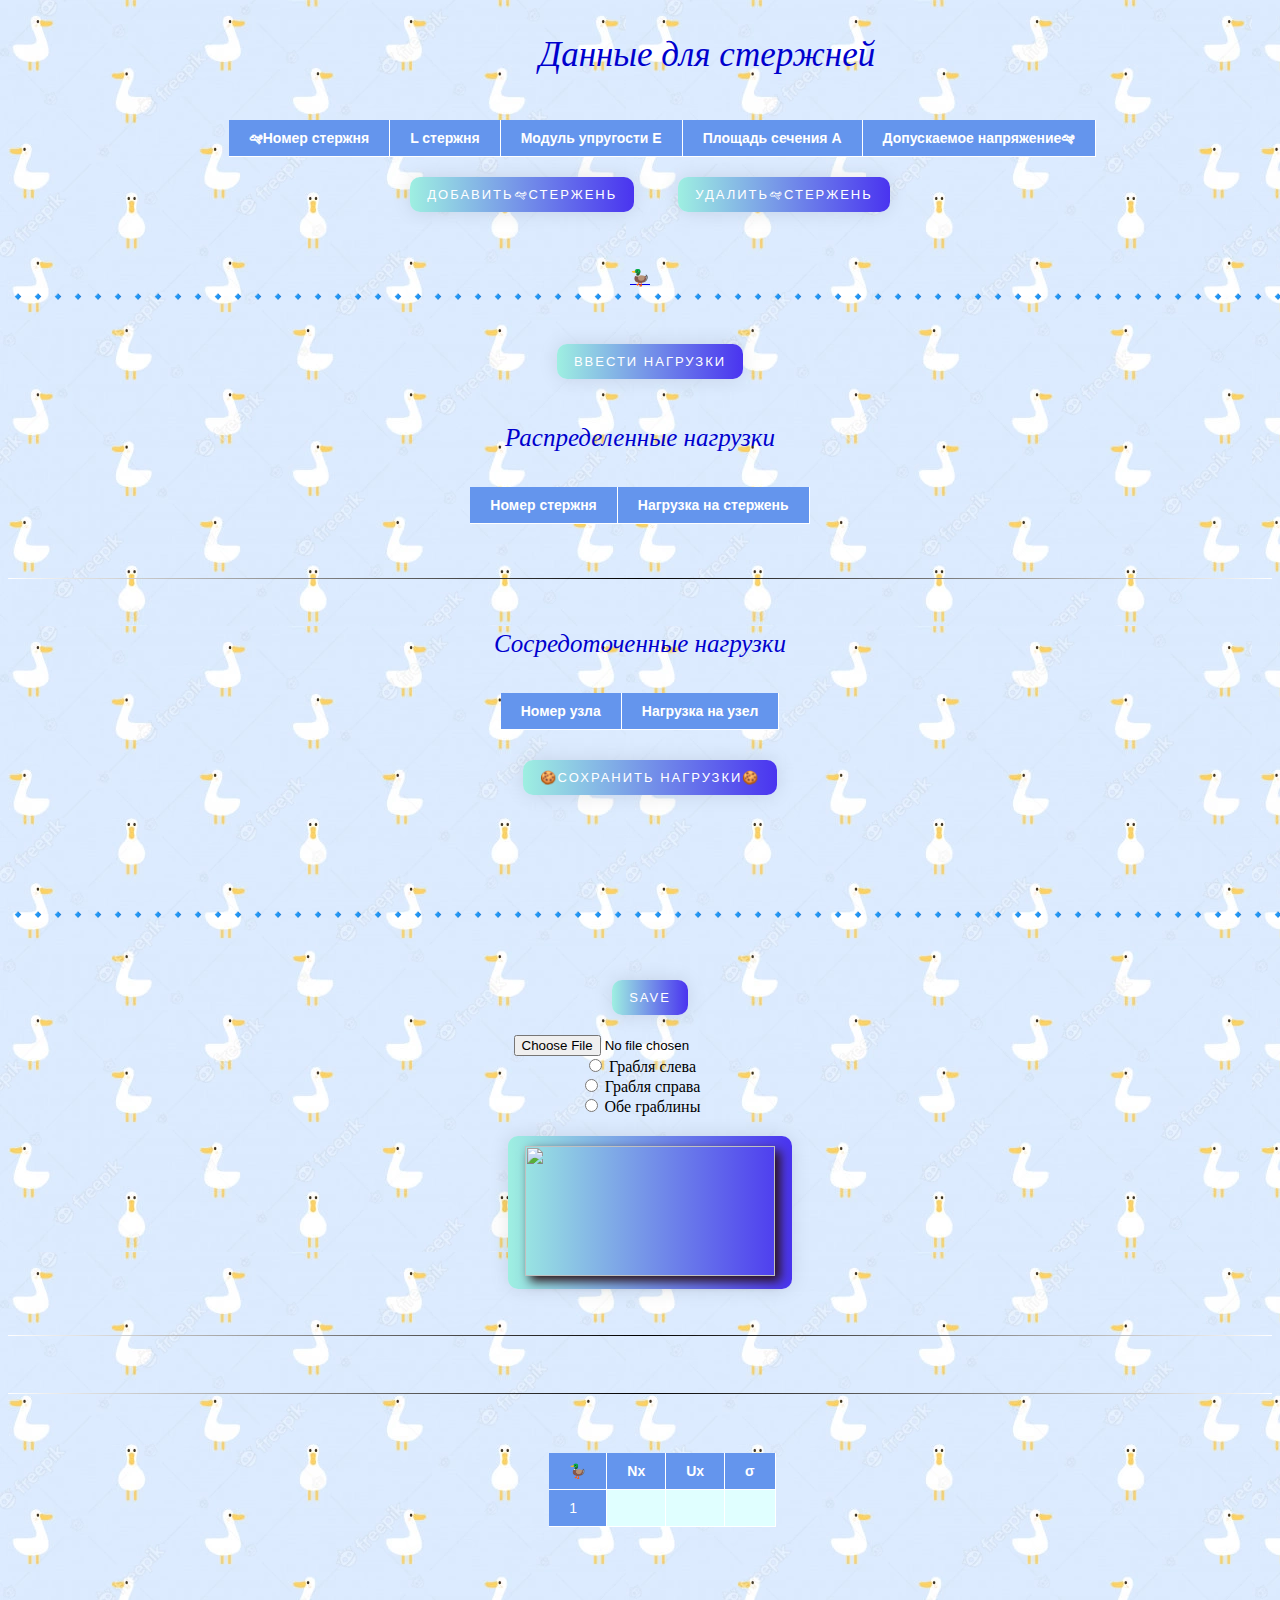
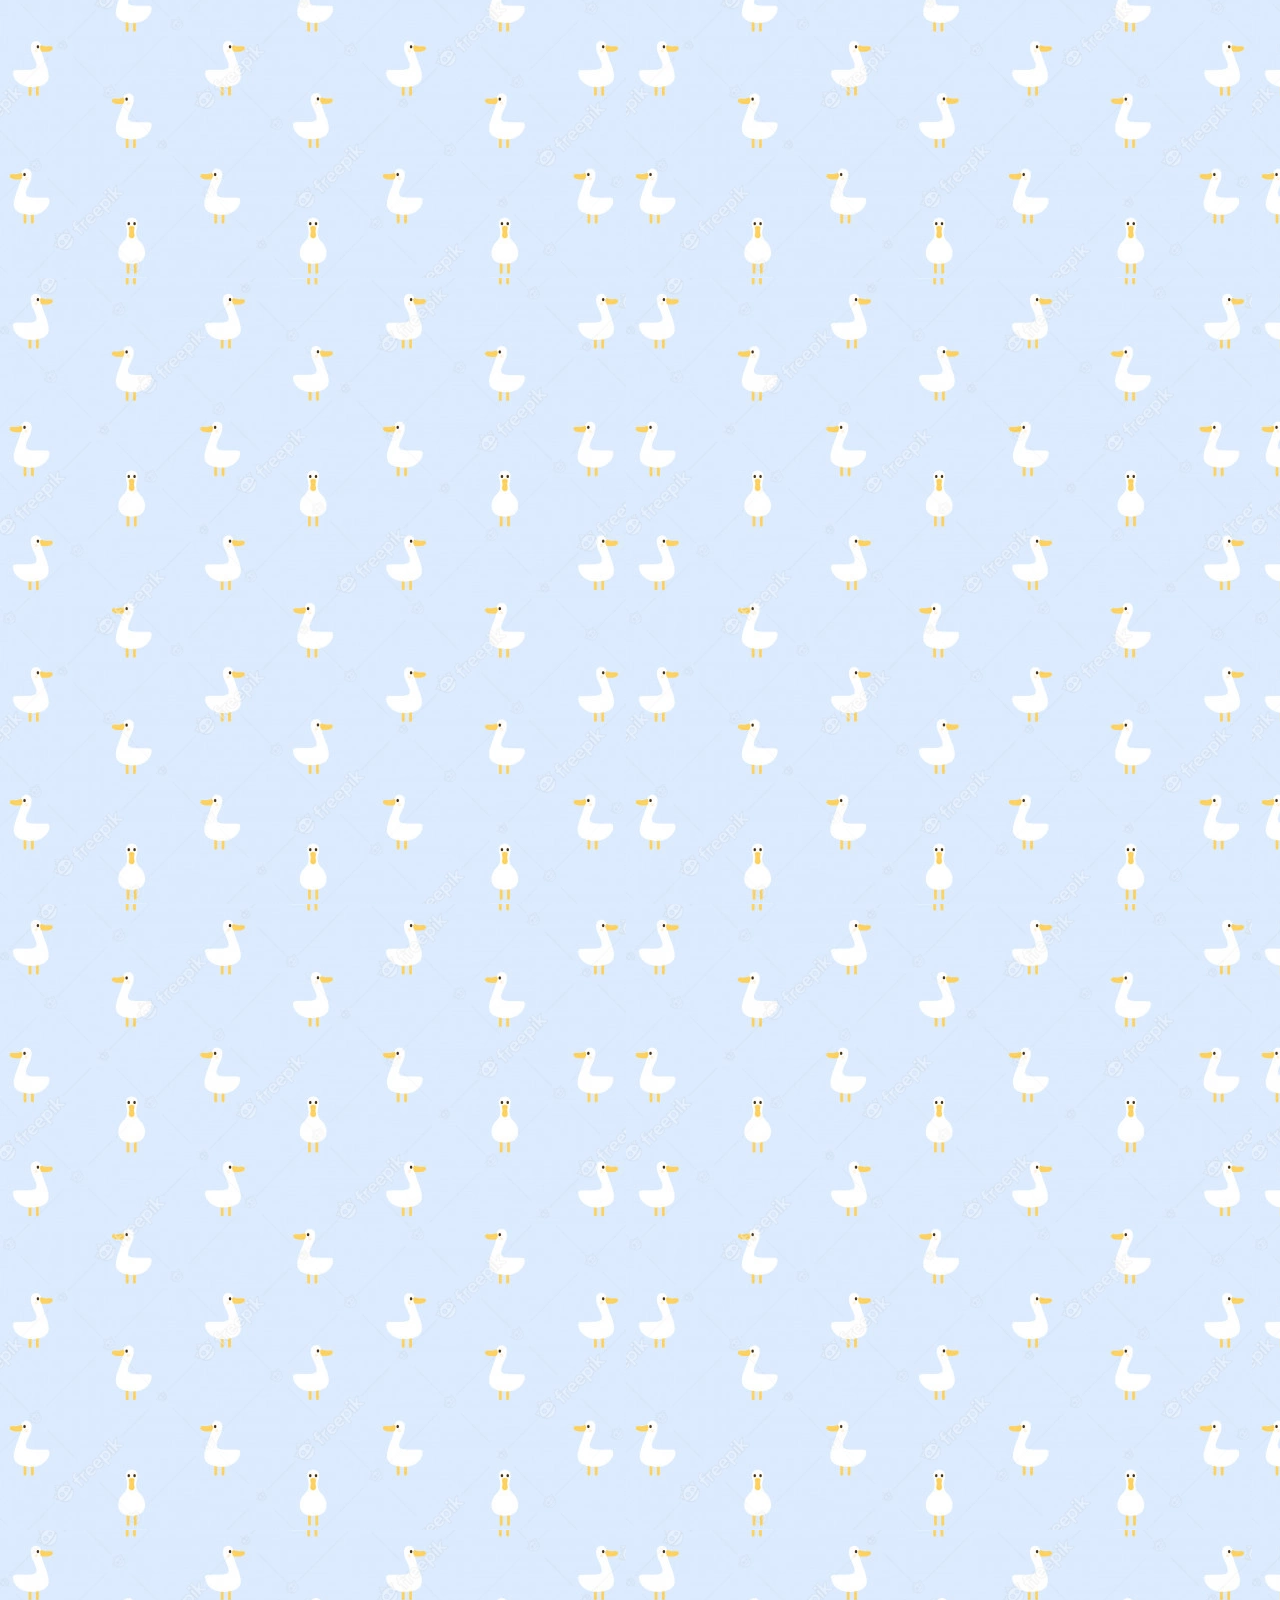
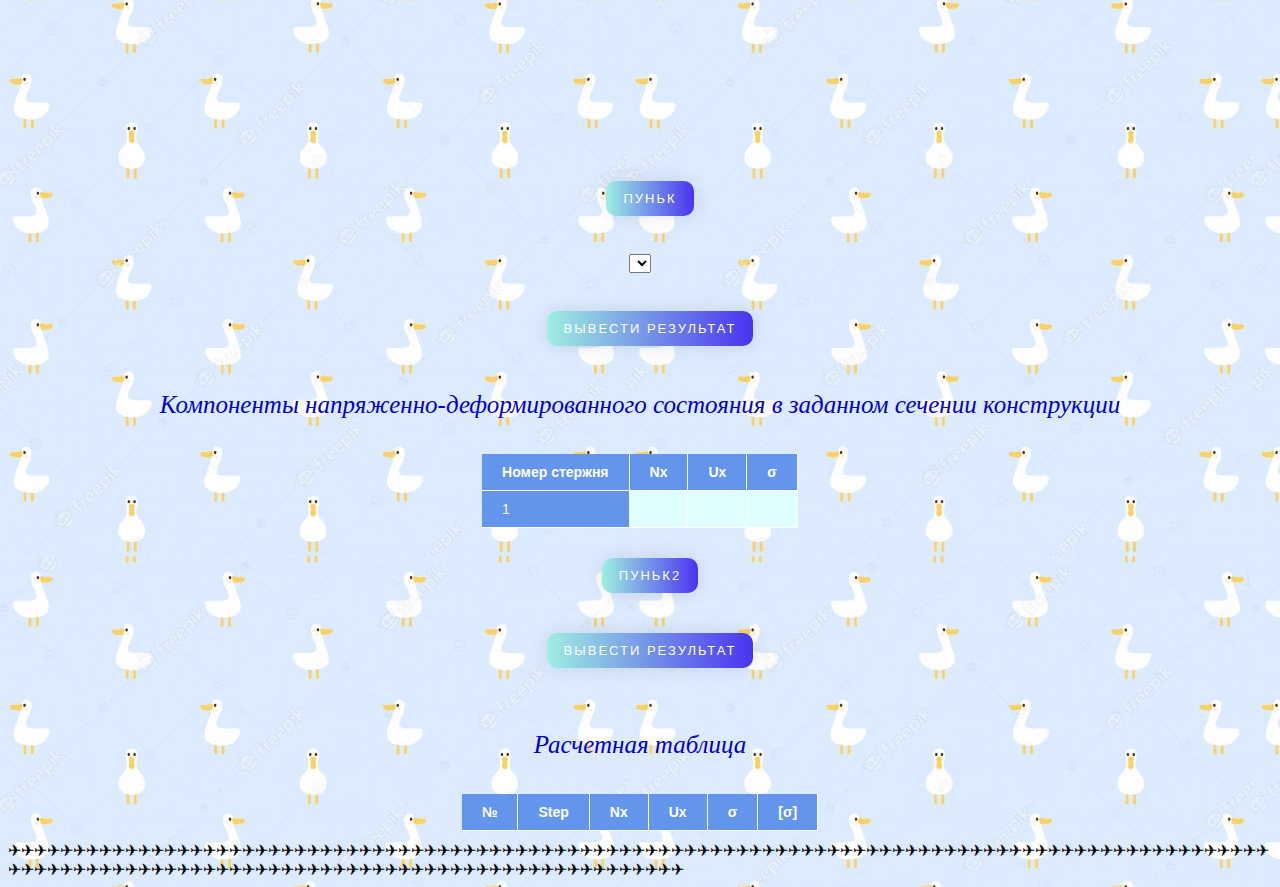
==== index.html @ 3bbe9773 "Вроде починила.." ====
<!DOCTYPE html>
<html lang="en">
<head>
    <meta charset="UTF-8">
    <title>Утиные истории</title>
    <link rel="icon" type="image/x-icon" href="/duck_21867.ico" >
    <link rel="stylesheet" href="style.css">
    <script src="https://ajax.googleapis.com/ajax/libs/jquery/2.2.0/jquery.min.js"></script>
    <script type="text/javascript" src="jquery.cookie.js"></script>
</head>

<body id="parentDiv">
<!--<blockquote><p id="rules"><strong style="color: black">Проект</strong></p></blockquote>-->
<p style="color: mediumblue; padding-bottom: 10px; padding-left: 42%; font-size: 35px; font-style: oblique" >Данные для стержней</p>
<div  id="tbl" align="center">
    <table id="mytbl" class="qw">
        <thead>
        <tr>
            <th>🛩Номер стержня</th>
            <th>L стержня</th>
            <th>Модуль упругости Е</th>
            <th>Площадь сечения A</th>
            <th>Допускаемое напряжение🛩</th>
        </tr>
        </thead>
        <tbody id="maintabl">

        </tbody>
    </table>

</div>

<div align="center">
    <a id="addrow" href="javascript://" onclick="AddRow()" class="gradient-button">Добавить🛩стержень</a>
    <a href="javascript://" onclick="DeleteRow()" class="gradient-button">Удалить🛩стержень</a>
</div>
<br>
<br>
<div align="center">
    <a href="map.png" target="_blank">🦆</a>
</div>
<div align="center">
    <script>
        document.write("🔹🔹🔹🔹🔹🔹🔹🔹🔹🔹🔹🔹🔹🔹🔹🔹🔹🔹🔹🔹🔹🔹🔹🔹🔹🔹🔹🔹🔹🔹🔹🔹🔹🔹🔹🔹🔹🔹🔹🔹🔹🔹🔹🔹🔹🔹🔹🔹🔹🔹🔹🔹🔹🔹🔹🔹🔹🔹🔹🔹🔹🔹🔹🔹🔹🔹🔹🔹🔹🔹🔹🔹")
    </script>
</div>

<br>

<!--<a style="float: right" href="#" onclick="draw1()" ><img style="border-radius: 50%" src="https://sun9-11.userapi.com/impg/N88B3oEP-q1AVFyI5JgyHSLMvy7et1LLKk_t1Q/YHTCQ0V1bmI.jpg?size=2162x2160&quality=96&sign=91aea2d51aaf404e2b4f71d2eb44eea8&type=album" alt="Утка" width="210px" height="210px"></a>-->
<div align="center">
    <a href="javascript://" onclick="inputForces()" class="gradient-button">Ввести нагрузки</a>
    <p style="color: mediumblue; padding-bottom: 10px; font-size: 25px; font-style: oblique" >Распределенные нагрузки</p>
    <table id="table2" class="qw" style="margin: 10px auto">
        <thead>
        <tr>
            <th>Номер стержня</th>
            <th>Нагрузка на стержень</th>
        </tr>
        </thead>
        <tbody id="tb2">

        </tbody>
    </table>
</div>

<!--<a href="#" style="float: right;" onclick="createTable('table2', 'table3')" class="gradient-button">Создать таблицы</a>-->
<br>
<br>
<hr>
<br>
<div align="center">
<p style="color: mediumblue; padding-bottom: 10px; font-size: 25px; font-style: oblique" >Сосредоточенные нагрузки</p>
<table id="table3" class="qw" style="margin: 10px auto">
    <thead>
    <tr>
        <th>Номер узла</th>
        <th>Нагрузка на узел</th>
    </tr>
    </thead>
    <tbody id="tb3">

    </tbody>
</table>
</div>
<div align="center">
    <a href="javascript://" class="gradient-button" onclick="f1()">🍪Сохранить нагрузки🍪</a>
</div>

<!--<button onclick="createTable('table2', 'table3')">Создать таблицы</button>-->
<!--<a href="#" onclick="createTable('table2', 'table3')" class="gradient-button">Создать таблицы</a>-->
<br>
<br>
<br>
<br>
<br>
<div align="center">
    <script>
        document.write("🔹🔹🔹🔹🔹🔹🔹🔹🔹🔹🔹🔹🔹🔹🔹🔹🔹🔹🔹🔹🔹🔹🔹🔹🔹🔹🔹🔹🔹🔹🔹🔹🔹🔹🔹🔹🔹🔹🔹🔹🔹🔹🔹🔹🔹🔹🔹🔹🔹🔹🔹🔹🔹🔹🔹🔹🔹🔹🔹🔹🔹🔹🔹🔹🔹🔹🔹🔹🔹🔹🔹🔹")
    </script>
</div>
<br>
<br>
<!--<a href="#" onclick="draw1()"style="margin-left: 800px"  class="gradient-button">Отрисовка</a>-->

<!--<form id="choose_rake" action="#" method="POST" novalidate style="margin-left: 700px">-->
<!--    <p style="color: blue; font-size: 26px;"><strong>Выберите тип заделок: </strong> </p>-->
<!--    <div style="background-color: cornflowerblue" id="radiobtn">-->
<!--        <input type="radio" id="left_rake"-->
<!--               name="rake" value="left rake">-->
<!--        <label style="font-size: 22px; color: black" for="left_rake">1 грабля слева</label>-->
<!--        <br>-->
<!--        <input type="radio" id="right_rake"-->
<!--               name="rake" value="right rake">-->
<!--        <label style="font-size: 22px; color: black" for="right_rake">1 грабля справа</label>-->
<!--        <br>-->
<!--        <input type="radio" id="two_rake"-->
<!--               name="rake" value="both rake">-->
<!--        <label style="font-size: 22px; color: black" for="two_rake">2 грабли</label>-->
<!--    </div>-->
<!--    <div>-->
<!--        <button style="margin-top: 10px" class="button" type="submit">Выбрать</button>-->
<!--    </div>-->
<!--</form>-->
<div id="link" align="center">
    <a class="gradient-button" id="lnk" onclick="Save()">SAVE</a>
</div>
<div align="center">
    <input id="sss" type="file" onchange="showFile(this)">
</div>

<div id="radio" align="center">
    <input class="rd" name="r1" type="radio" value="5"> Грабля слева
    <br>
    <input class="rd" name="r1" type="radio" value="13"> Грабля справа
    <br>
    <input class="rd" name="r1" type="radio" value="53"> Обе граблины
    <br>
</div>
<div align="center">
<a title="Нажмите для отрисовки" href="javascript://" class="gradient-button" onclick="fun1()"><img style="box-shadow:5px 5px 10px #2B1015" width="250px" height="130px" src="утенок.jpg"></a>
</div>
<br>
<hr>
<pre id="log">
</pre>

<script src="app.js"></script>
<!--<button onclick="f1()">Печеньки</button>-->
<!--<a href="#" style="margin-left: 30%; float: left" onclick="f1()"> <img style="border-radius: 50%; width: 80px; height: 85px" src="песеньки.png"></a>-->

<br>

<!--<a style="float: right; margin-right: 30%" href="#" onclick="printMemasik()"> <img width="90px" height="75px" src="imgonline-com-ua-Transparent-backgr-LagC94Eddpb.png"></a>-->
<br>
<hr id="heh">
<br>
<br>
<!--<a href="#" class="gradient-button" style="margin-left: 47%" onclick="Processor()">Расчет</a>-->
<div align="center">

<table id ="resulttbl" class="qw">
    <thead>
    <tr>
        <th>🦆</th>
        <th>Nx</th>
        <th>Ux</th>
        <th>σ</th>
    </tr>
    </thead>
    <tbody>
    <td></td>
    <td id="res1"></td>
    <td id="res2"></td>
    <td id="res3"></td>
    </tbody>
</table>
</div>
<!--<button onclick="Processor()">Процессор</button>-->
<div align="center">
    <canvas id="ochko" width="1900" height="600">

    </canvas>
</div>

<div align="center">
    <canvas id="nx" width="1900" height="400">

    </canvas>
</div>
<br>
<div align="center">
    <canvas id="ux" width="1900" height="400">

    </canvas>
</div>
<div align="center">
    <canvas id="sigma" width="1900" height="400">

    </canvas>
</div>
<!--<button onclick="AddItem()">Пуньк</button>-->
<div align="center">
    <a href="javascript://" class="gradient-button" onclick="AddItem()">Пуньк</a>
</div>

<br>
<div align="center">
    <select id="chooseSt" onchange="Count()">

    </select>
</div>

<br>
<div id="chooseL" align="center">

</div>
<!--<div id="br">-->

<!--</div>-->
<!--<button onclick="Calculation()">Вывести результат</button>-->
<div align="center">
<a href="javascript://" class="gradient-button" onclick="Calculation()">Вывести результат</a>
<p style="color: mediumblue; padding-bottom: 10px; font-size: 25px; font-style: oblique" >Компоненты напряженно-деформированного состояния в заданном сечении конструкции</p>
</div>
    <div id="calculate" align="center">
    <table style="margin: 10px auto">
        <thead>
        <tr>
            <th>Номер стержня</th>
            <th>Nx</th>
            <th>Ux</th>
            <th>σ</th>
        </tr>
        </thead>
        <tbody>
        <tr>
            <td id="numberSt"></td>
            <td id="nxx"></td>
            <td id="uxx"></td>
            <td id="sgm"></td>
        </tr>
        </tbody>
    </table>
</div>
<div align="center">
    <a href="javascript://" class="gradient-button" onclick="AddItem2()">Пуньк2</a>
</div>

<div id="step" align="center">

</div>

<div align="center">
    <a href="javascript://" class="gradient-button" onclick="Calculation2()">Вывести результат</a>
</div>

<br>
<div align="center">

</div>
<div align="center">
<p style="color: mediumblue; padding-bottom: 10px; font-size: 25px; font-style: oblique" >Расчетная таблица</p>
<table style="margin: 10px auto">
    <thead>
    <tr>
        <th>№</th>
        <th>Step</th>
        <th>Nx</th>
        <th>Ux</th>
        <th>σ</th>
        <th>[σ]</th>
    </tr>
    </thead>
    <tbody id="tbll">

    </tbody>
</table>

</div>
<!--<div id="calculate2">-->
<!--    <table id="calculate3" style="margin: 10px auto">-->
<!--        <thead>-->
<!--        <tr id="blablabla">-->
<!--            <th>№</th>-->
<!--            <th>Step</th>-->
<!--            <th>N</th>-->
<!--            <th>σ</th>-->
<!--            <th>U</th>-->
<!--            <th>[σ]</th>-->
<!--        </tr>-->
<!--        </thead>-->
<!--        <tbody id="blabla">-->

<!--        </tbody>-->
<!--    </table>-->
<!--</div>-->

<img id='image1' src='left_duck.png' style='display:none;'/>
<img id='image2' src='right_duck.png' style='display:none;'/>
<img id='lr' src='1.png' style='display:none;'/>
<img id='rr' src='2.png' style='display:none;'/>
<img id="arrQ" src="PUPA.png" style="display: none">
<img id="arrF" src="LUPA.png" style="display: none">
<img id="arrQL" src="PUPA_LEFT.png" style="display: none">
<img id="arrFL" src="LUPA_LEFT.png" style="display: none">
<script>
    document.write("✈✈✈✈✈✈✈✈✈✈✈✈✈✈✈✈✈✈✈✈✈✈✈✈✈✈✈✈✈✈✈✈✈✈✈✈✈✈✈✈✈✈✈✈✈✈✈✈✈✈✈✈✈✈✈✈✈✈✈✈✈✈✈✈✈✈✈✈✈✈✈✈✈✈✈✈✈✈✈✈✈✈✈✈✈✈✈✈✈✈✈✈✈✈✈✈✈✈✈✈✈✈✈✈✈✈✈✈✈✈✈✈✈✈✈✈✈✈✈✈✈✈✈✈✈✈✈✈✈✈✈✈✈✈✈✈✈✈✈✈✈✈✈✈✈✈✈✈✈")
</script>
</body>
</html>
---- style.css ----
table {
    font-family: "Lucida Sans Unicode", "Lucida Grande", Sans-Serif;
    font-size: 14px;
    border-collapse: collapse;
    text-align: center;
    border-radius: 100px;
    margin-left: 45px;
    margin-top: 15px;
}
th, td:first-child {
    background: cornflowerblue;
    color: white;
    padding: 10px 20px;
}
th, td {
    border-style: solid;
    border-width: 0 1px 1px 0;
    border-color: white;
}
td {
    background: lightcyan;
}
th:first-child, td:first-child {
    text-align: left;
}
button {
    margin: 10px 10px 10px 10px;
}

table {
    counter-reset: rowNumber;
}

table tbody tr {
    counter-increment: rowNumber;
}

table tr td:first-child::before {
    content: counter(rowNumber);
    min-width: 1em;
    margin-right: 0.5em;
}

body {
    background-image: url("duck-seamless-pattern-background_42349-10.webp");
    /*background-image: url("https://image.freepik.com/free-vector/duck-seamless-pattern-background_42349-10.jpg");*/
}
.gradient-button {
    text-decoration: none;
    display: inline-block;
    color: white;
    padding: 10px 17px;
    /*margin: 10px 20px;*/
    margin: 20px 10px 20px 30px;
    border-radius: 10px;
    font-family: 'Montserrat', sans-serif;
    font-size: small;
    text-transform: uppercase;
    letter-spacing: 2px;
    background-image: linear-gradient(to right, #9EEFE1 0%, #4830F0 51%, #9EEFE1 100%);
    background-size: 200% auto;
    box-shadow: 0 0 20px rgba(0, 0, 0, .1);
    transition: .5s;
}
.gradient-button:hover {
    background-position: right center;
}

.button {
    display: inline-block;
    border-radius: 4px;
    background-color: #4830F0;
    border: none;
    color: #FFFFFF;
    text-align: center;
    font-size: 14px;
    padding: 5px;
    width: 100px;
    transition: all 0.5s;
    cursor: pointer;
    margin: 5px;
}

/*#choose_rake {*/
/*    position: fixed;*/
/*    right: 500px;*/
/*    top: 30px;*/
/*}*/

#radiobtn {
    background-image: url("duck-seamless-pattern-background_42349-10.webp");
    /*background-image: url("https://image.freepik.com/free-vector/duck-seamless-pattern-background_42349-10.jpg");*/
}

/*hr {*/
/*    color: #0000FF;*/
/*}*/
hr {
    color: #0000FF;
    border: 0;
    height: 1px;
    background: #000;
    background-image: -webkit-linear-gradient(left, #fff, #000, #fff);
    background-image: -moz-linear-gradient(left, #fff, #000, #fff);
    background-image: -ms-linear-gradient(left, #fff, #000, #fff);
    background-image: -o-linear-gradient(left, #fff, #000, #fff);
}

blockquote {
    margin: 0;
    background: #FFF4ED;
    padding: 40px;
    color: #3F484D;
    position: relative;
    font-family: 'Lato', sans-serif;
    text-align: center;
}
blockquote:before, blockquote:after {
    font-size: 45px;
    color: #3CA1D9;
    position: absolute;
    height: 2px;
    left: 40px;
    right: 40px;
    line-height: .5;
    background: linear-gradient(to right, #3CA1D9 45%, transparent 45%, transparent), linear-gradient(to right, transparent, transparent 55%, #3CA1D9 55%);
    font-family: serif;
}
blockquote:before {
    content: "\201C";
    top: 30px;
}
blockquote:after {
    content: "\201D";
    bottom: 30px;
}
blockquote p {
    font-size: 20px;
}
blockquote footer {
    margin-bottom: 1em;
}
blockquote cite {
    font-style: normal;
}

#rd {
    font-size: larger;
}

/*input[type="number"]::-webkit-outer-spin-button,*/
/*input[type="number"]::-webkit-inner-spin-button {*/
/*    -webkit-appearance: none;*/
/*    margin: 0;*/
/*}*/
/*input[type=number]::-webkit-inner-spin-button,*/
/*input[type=number]::-webkit-outer-spin-button {*/
/*    -webkit-appearance: none;*/
/*    margin: 0;*/
/*}*/
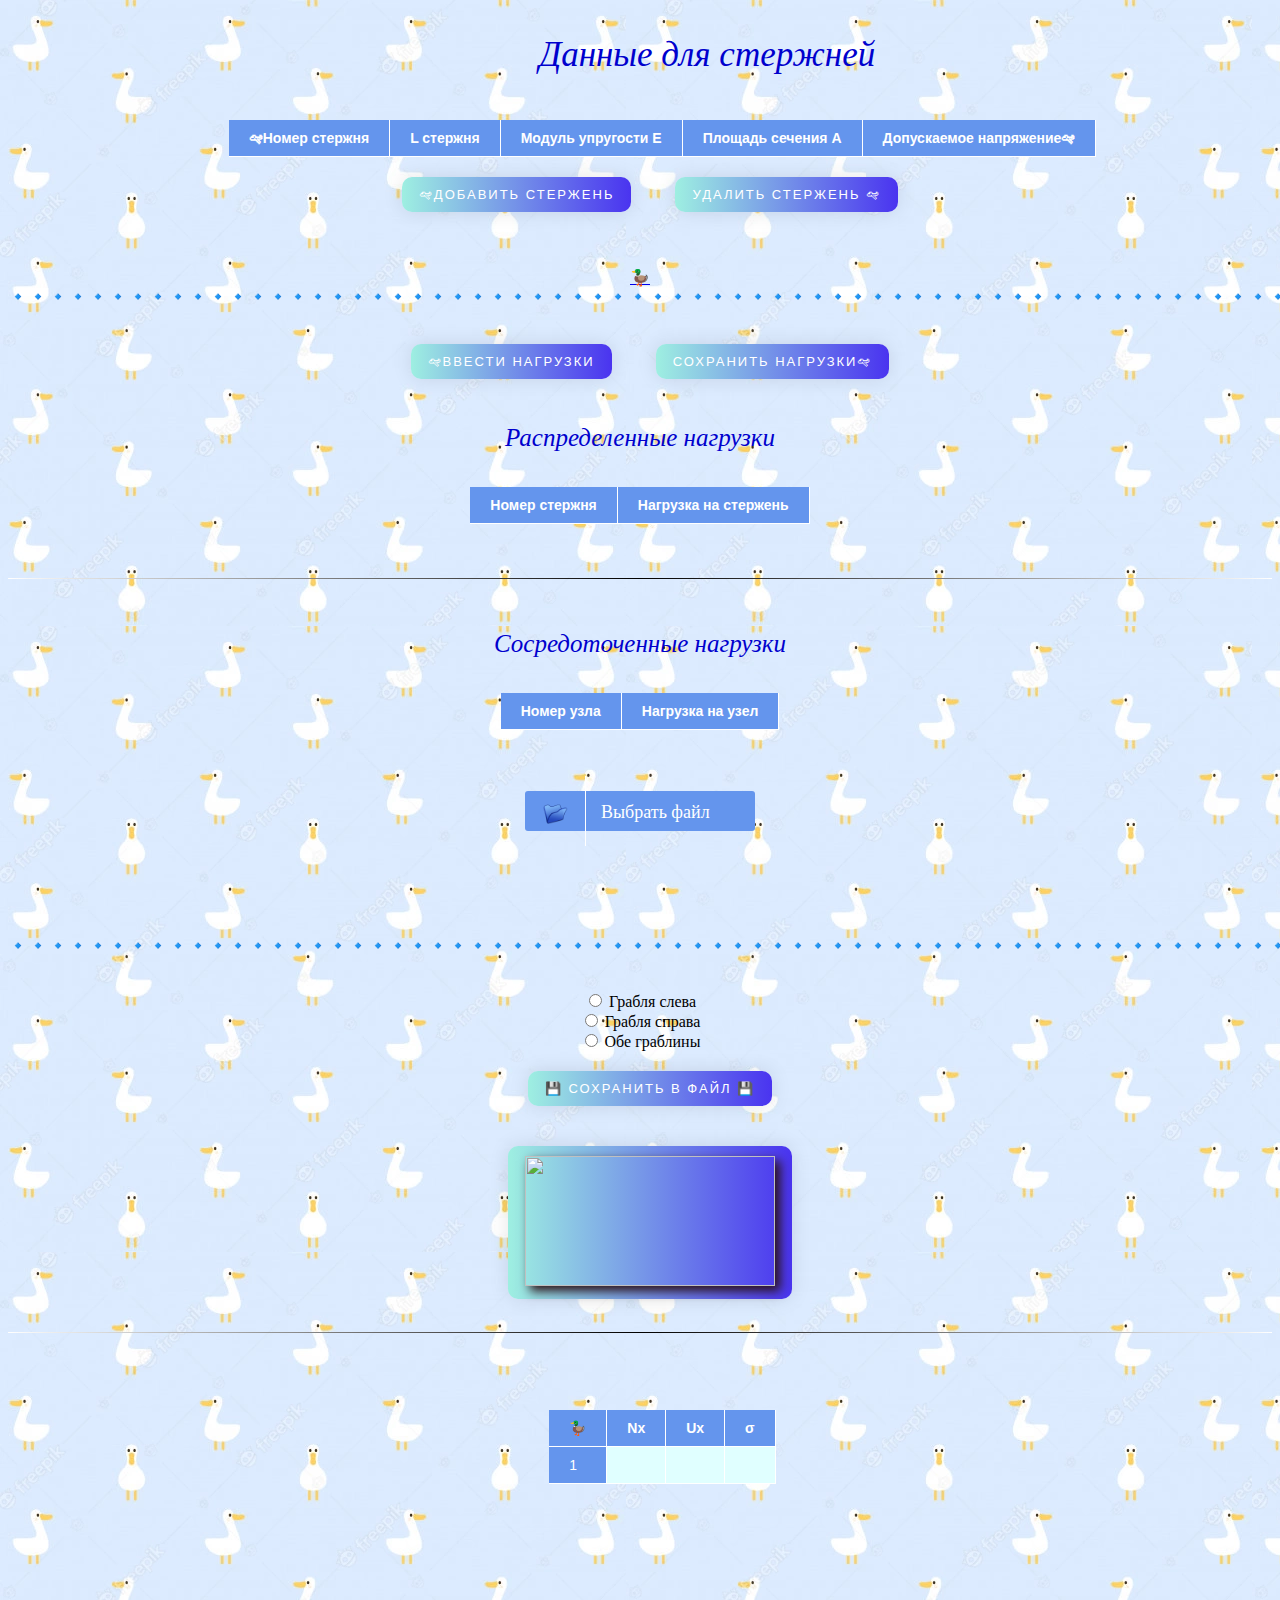
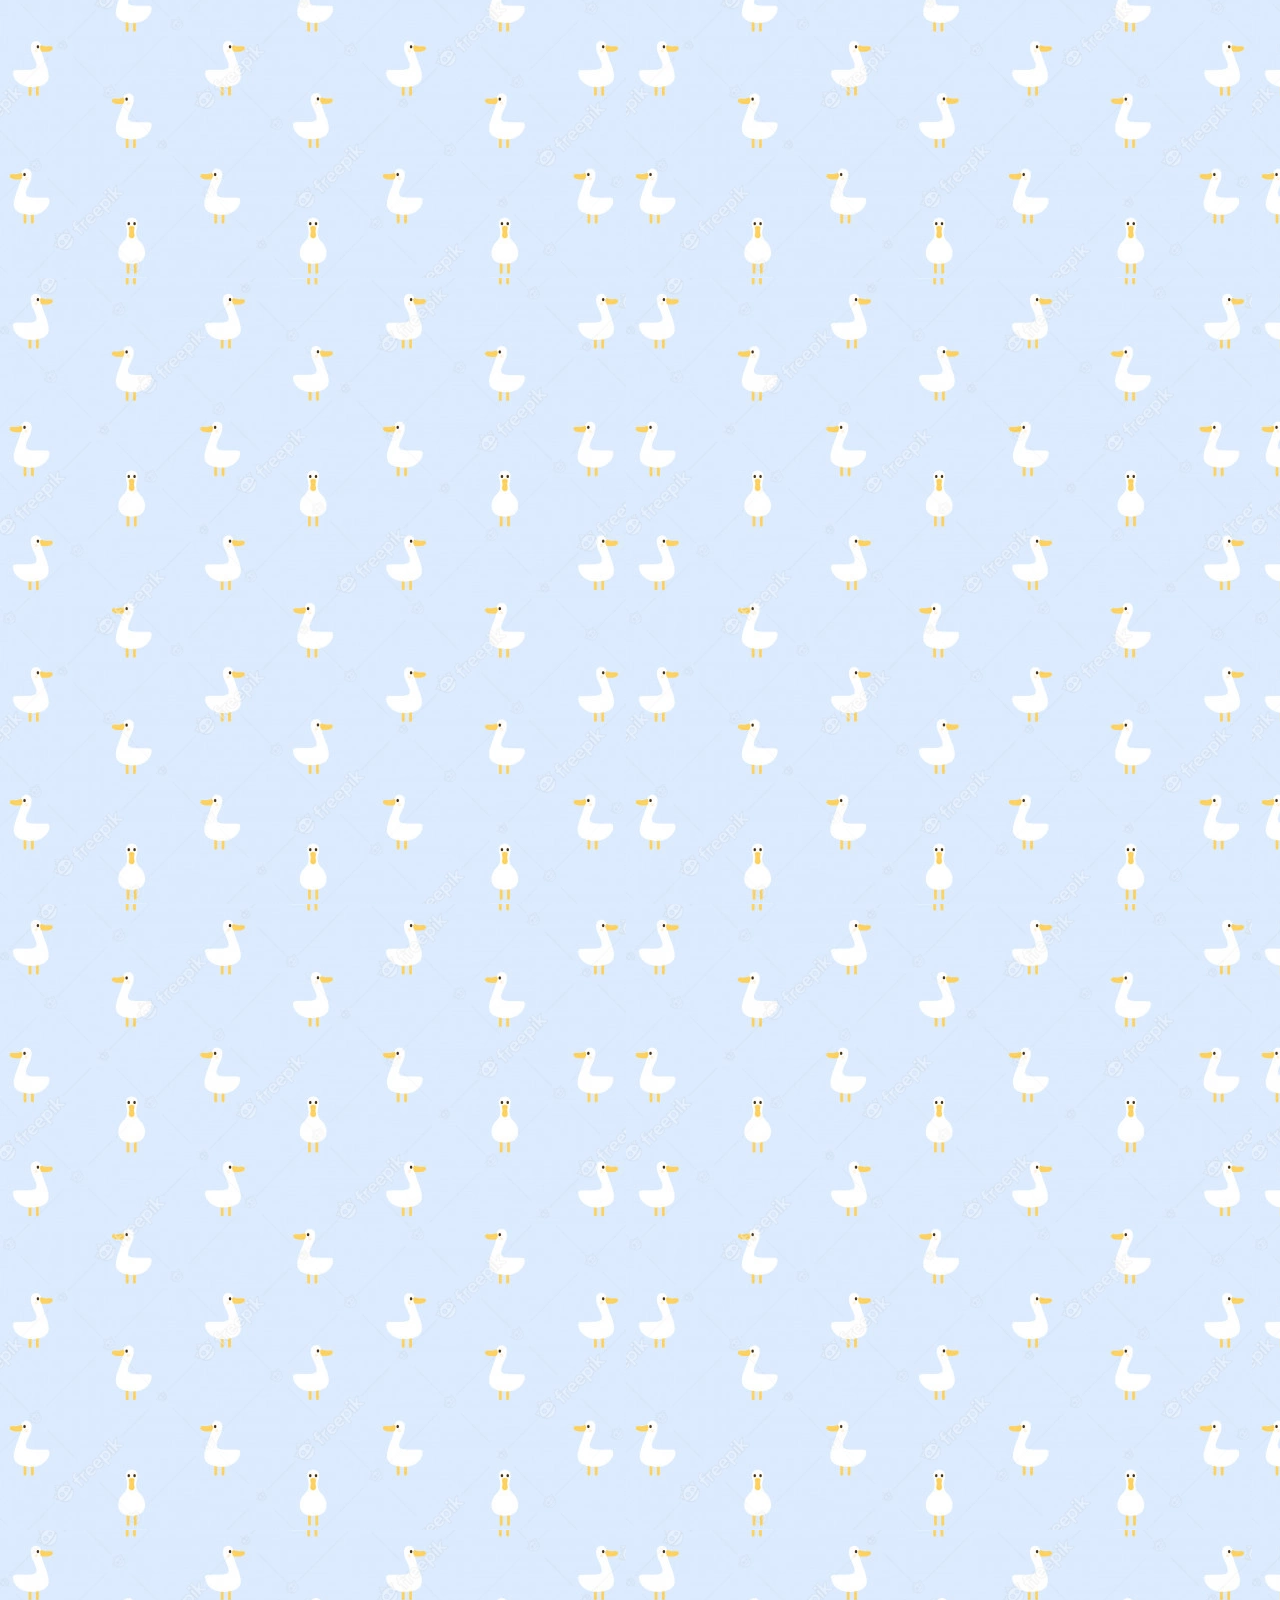
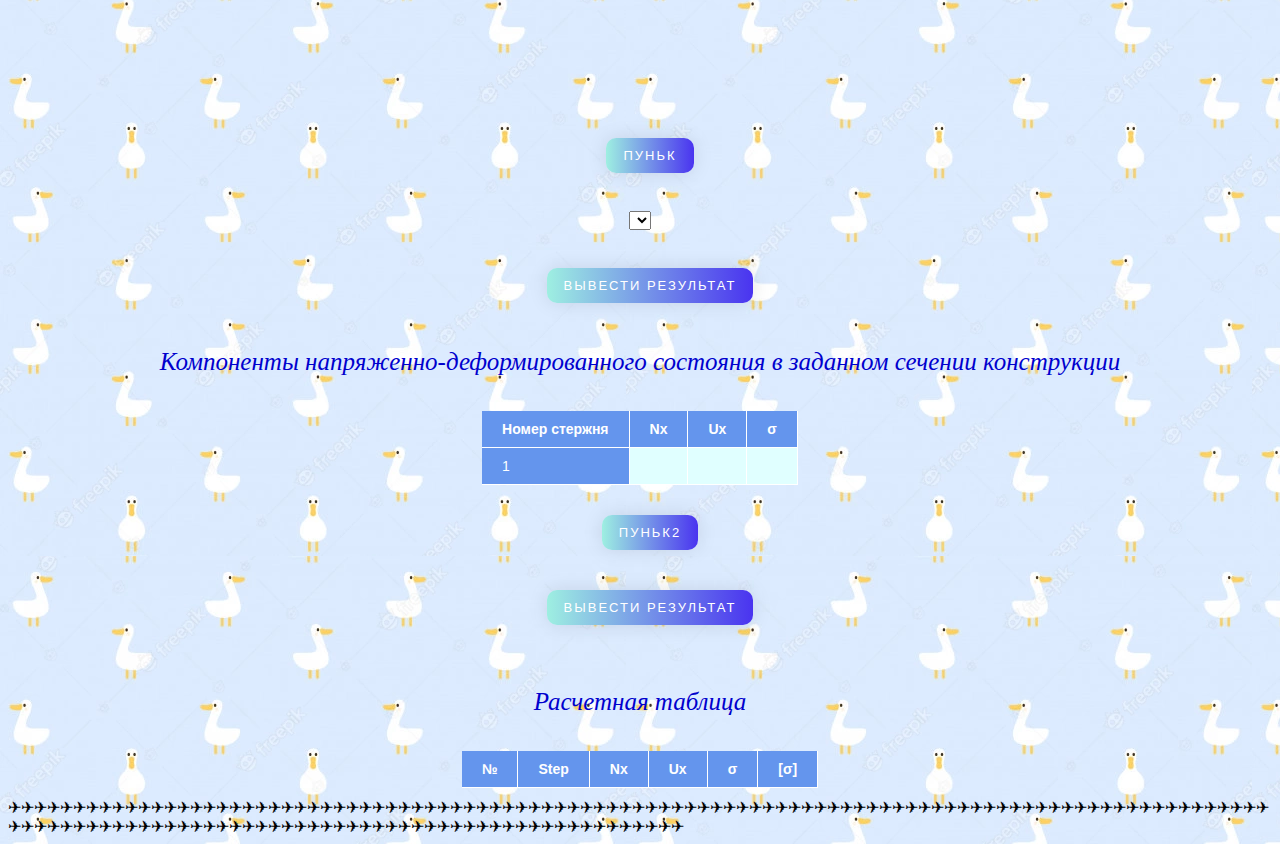
==== commit db8c501b: "Изменения в дизайне" ====
--- a/index.html
+++ b/index.html
@@ -3,7 +3,7 @@
 <head>
     <meta charset="UTF-8">
     <title>Утиные истории</title>
-    <link rel="icon" type="image/x-icon" href="/duck_21867.ico" >
+    <link rel="icon" href="%20favicon.ico">
     <link rel="stylesheet" href="style.css">
     <script src="https://ajax.googleapis.com/ajax/libs/jquery/2.2.0/jquery.min.js"></script>
     <script type="text/javascript" src="jquery.cookie.js"></script>
@@ -31,8 +31,8 @@
 </div>
 
 <div align="center">
-    <a id="addrow" href="javascript://" onclick="AddRow()" class="gradient-button">Добавить🛩стержень</a>
-    <a href="javascript://" onclick="DeleteRow()" class="gradient-button">Удалить🛩стержень</a>
+    <a id="addrow" href="javascript://" onclick="AddRow()" class="gradient-button">🛩Добавить стержень</a>
+    <a href="javascript://" onclick="DeleteRow()" class="gradient-button">Удалить стержень 🛩</a>
 </div>
 <br>
 <br>
@@ -46,10 +46,14 @@
 </div>
 
 <br>
+<div align="center">
+<!--    <input title="Выбрать файл" id="sss" type="file" onchange="showFile(this)">-->
+</div>
 
 <!--<a style="float: right" href="#" onclick="draw1()" ><img style="border-radius: 50%" src="https://sun9-11.userapi.com/impg/N88B3oEP-q1AVFyI5JgyHSLMvy7et1LLKk_t1Q/YHTCQ0V1bmI.jpg?size=2162x2160&quality=96&sign=91aea2d51aaf404e2b4f71d2eb44eea8&type=album" alt="Утка" width="210px" height="210px"></a>-->
 <div align="center">
-    <a href="javascript://" onclick="inputForces()" class="gradient-button">Ввести нагрузки</a>
+    <a href="javascript://" onclick="inputForces()" class="gradient-button">🛩Ввести нагрузки</a>
+    <a href="javascript://" class="gradient-button" onclick="f1()">Сохранить нагрузки🛩</a>
     <p style="color: mediumblue; padding-bottom: 10px; font-size: 25px; font-style: oblique" >Распределенные нагрузки</p>
     <table id="table2" class="qw" style="margin: 10px auto">
         <thead>
@@ -63,7 +67,6 @@
         </tbody>
     </table>
 </div>
-
 <!--<a href="#" style="float: right;" onclick="createTable('table2', 'table3')" class="gradient-button">Создать таблицы</a>-->
 <br>
 <br>
@@ -83,10 +86,15 @@
     </tbody>
 </table>
 </div>
-<div align="center">
-    <a href="javascript://" class="gradient-button" onclick="f1()">🍪Сохранить нагрузки🍪</a>
-</div>
-
+<br>
+<br>
+<div class="input__wrapper" align="center">
+    <input name="file" type="file" id="sss" class="input input__file" onchange="showFile(this)">
+    <label for="sss" class="input__file-button">
+        <span class="input__file-icon-wrapper"><img class="input__file-icon" src="save2.png" alt="Выбрать файл" width="25"></span>
+        <span class="input__file-button-text">Выбрать файл</span>
+    </label>
+</div>
 <!--<button onclick="createTable('table2', 'table3')">Создать таблицы</button>-->
 <!--<a href="#" onclick="createTable('table2', 'table3')" class="gradient-button">Создать таблицы</a>-->
 <br>
@@ -122,12 +130,8 @@
 <!--        <button style="margin-top: 10px" class="button" type="submit">Выбрать</button>-->
 <!--    </div>-->
 <!--</form>-->
-<div id="link" align="center">
-    <a class="gradient-button" id="lnk" onclick="Save()">SAVE</a>
-</div>
-<div align="center">
-    <input id="sss" type="file" onchange="showFile(this)">
-</div>
+
+
 
 <div id="radio" align="center">
     <input class="rd" name="r1" type="radio" value="5"> Грабля слева
@@ -137,23 +141,23 @@
     <input class="rd" name="r1" type="radio" value="53"> Обе граблины
     <br>
 </div>
-<div align="center">
-<a title="Нажмите для отрисовки" href="javascript://" class="gradient-button" onclick="fun1()"><img style="box-shadow:5px 5px 10px #2B1015" width="250px" height="130px" src="утенок.jpg"></a>
-</div>
-<br>
-<hr>
+<div id="link" align="center">
+    <a class="gradient-button" id="lnk" onclick="Save()">&#128190; Сохранить в файл &#128190;</a>
+</div>
+<div align="center">
+<a title="Нажмите для отрисовки" href="#heh" class="gradient-button" onclick="fun1()"><img style="box-shadow:5px 5px 10px #2B1015" width="250px" height="130px" src="утенок.jpg"></a>
+</div>
+
 <pre id="log">
 </pre>
 
 <script src="app.js"></script>
 <!--<button onclick="f1()">Печеньки</button>-->
 <!--<a href="#" style="margin-left: 30%; float: left" onclick="f1()"> <img style="border-radius: 50%; width: 80px; height: 85px" src="песеньки.png"></a>-->
-
-<br>
-
+<hr id="heh">
 <!--<a style="float: right; margin-right: 30%" href="#" onclick="printMemasik()"> <img width="90px" height="75px" src="imgonline-com-ua-Transparent-backgr-LagC94Eddpb.png"></a>-->
 <br>
-<hr id="heh">
+
 <br>
 <br>
 <!--<a href="#" class="gradient-button" style="margin-left: 47%" onclick="Processor()">Расчет</a>-->
@@ -252,15 +256,15 @@
 </div>
 
 <div align="center">
-    <a href="javascript://" class="gradient-button" onclick="Calculation2()">Вывести результат</a>
-</div>
-
-<br>
-<div align="center">
-
-</div>
-<div align="center">
-<p style="color: mediumblue; padding-bottom: 10px; font-size: 25px; font-style: oblique" >Расчетная таблица</p>
+    <a href="#resultTable" class="gradient-button" onclick="Calculation2()">Вывести результат</a>
+</div>
+
+<br>
+<div align="center">
+
+</div>
+<div align="center">
+<p id="resultTable" style="color: mediumblue; padding-bottom: 10px; font-size: 25px; font-style: oblique" >Расчетная таблица</p>
 <table style="margin: 10px auto">
     <thead>
     <tr>
--- a/style.css
+++ b/style.css
@@ -159,3 +159,58 @@
 /*    margin: 0;*/
 /*}*/
 
+.input__wrapper {
+    width: 100%;
+    position: relative;
+    margin: 15px 0;
+    text-align: center;
+}
+
+.input__file {
+    opacity: 0;
+    visibility: hidden;
+    position: absolute;
+}
+
+.input__file-icon-wrapper {
+    height: 70px;
+    width: 60px;
+    margin-right: 15px;
+    display: -webkit-box;
+    display: -ms-flexbox;
+    display: flex;
+    -webkit-box-align: center;
+    -ms-flex-align: center;
+    align-items: center;
+    -webkit-box-pack: center;
+    -ms-flex-pack: center;
+    justify-content: center;
+    border-right: 1px solid #fff;
+}
+
+.input__file-button-text {
+    line-height: 1;
+    margin-top: 1px;
+}
+
+.input__file-button {
+    width: 100%;
+    max-width: 230px;
+    height: 40px;
+    background: cornflowerblue;
+    color: #fff;
+    font-size: 1.125rem;
+    font-weight: 500;
+    display: -webkit-box;
+    display: -ms-flexbox;
+    display: flex;
+    -webkit-box-align: center;
+    -ms-flex-align: center;
+    align-items: center;
+    -webkit-box-pack: start;
+    -ms-flex-pack: start;
+    justify-content: flex-start;
+    border-radius: 3px;
+    cursor: pointer;
+    margin: 0 auto;
+}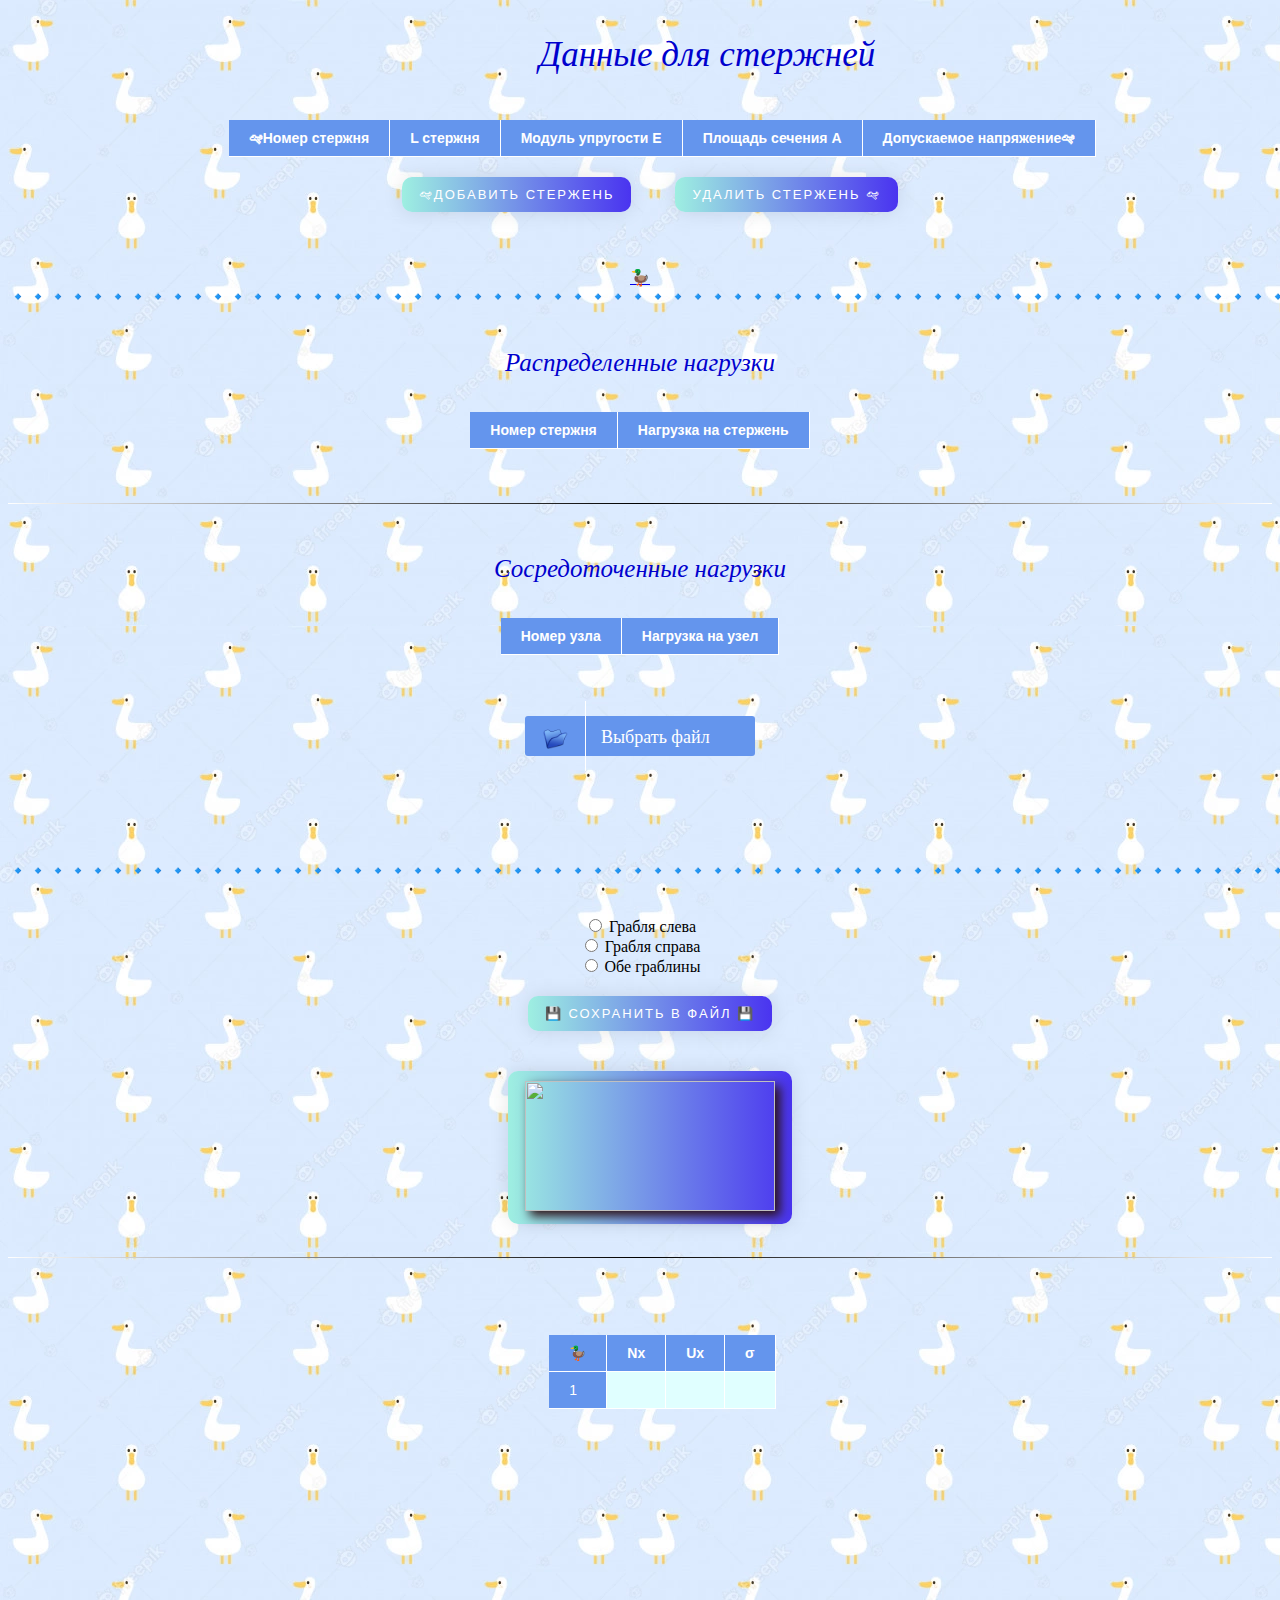
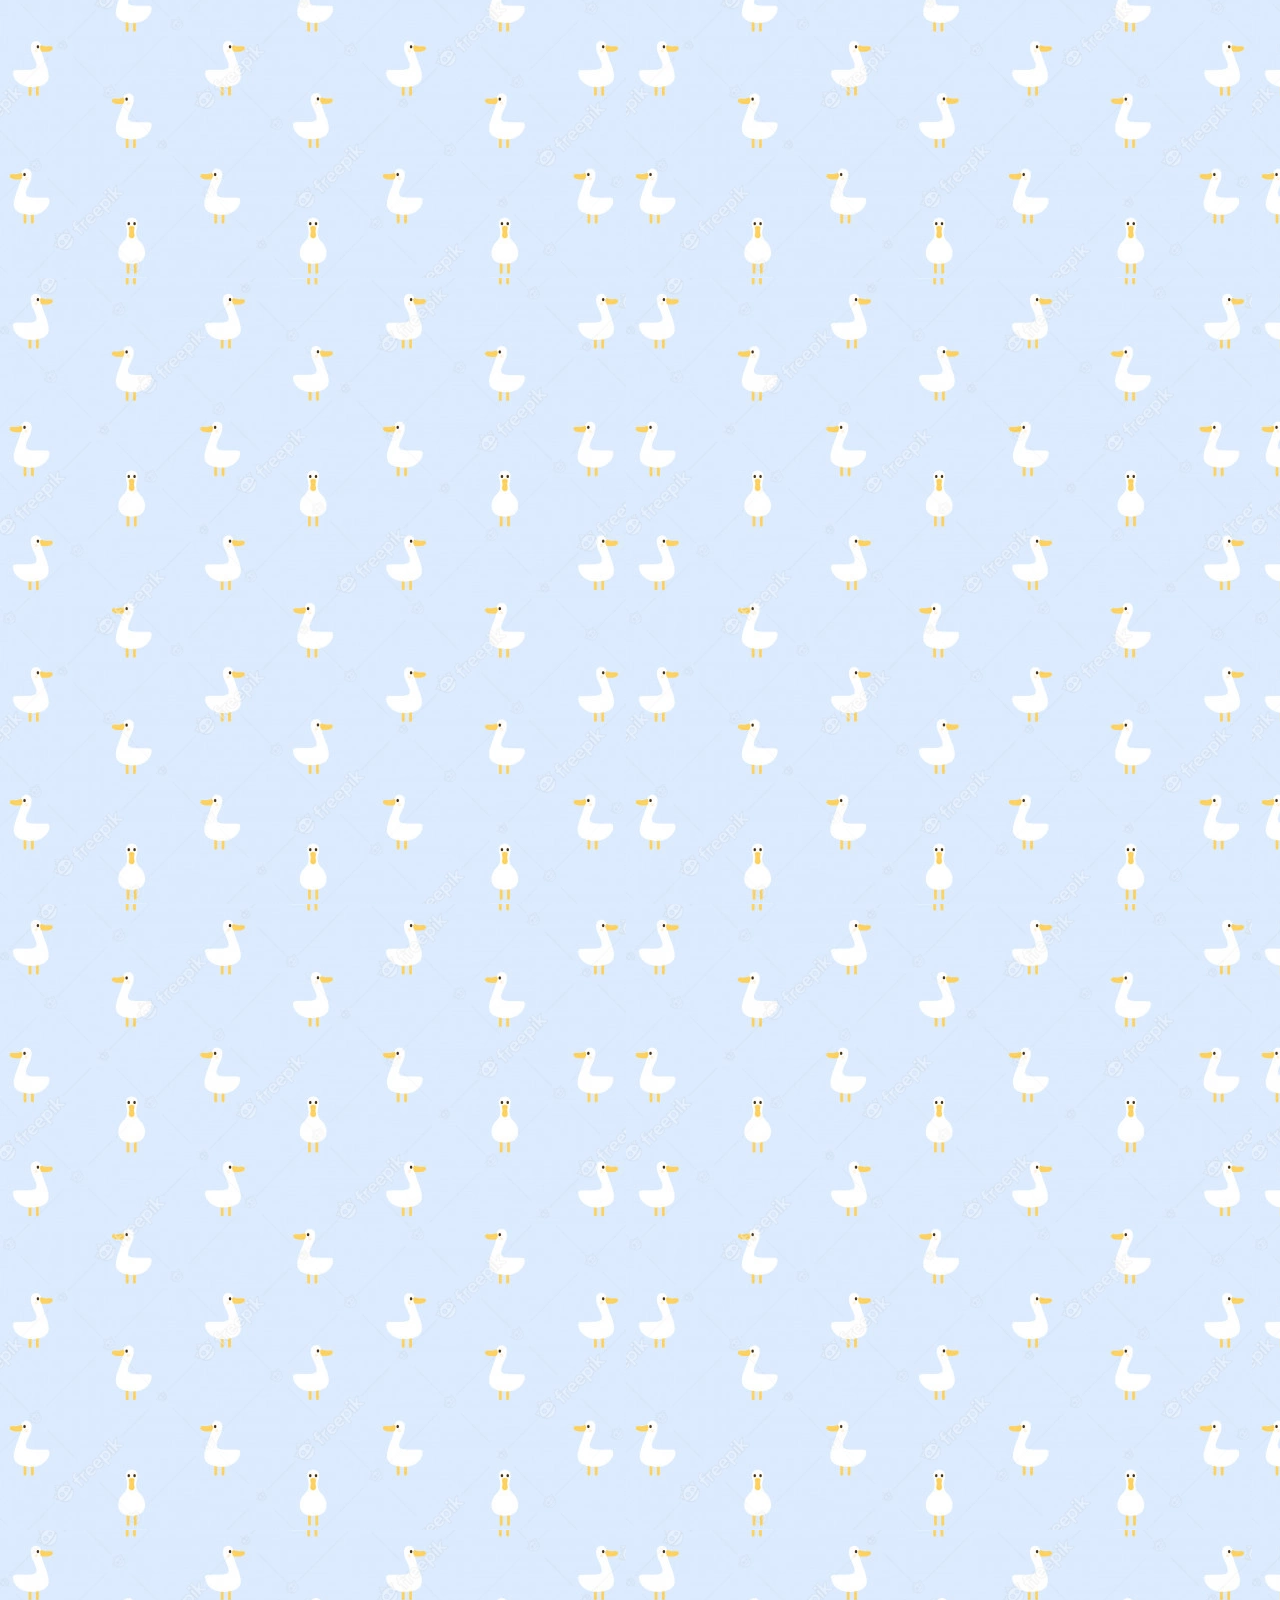
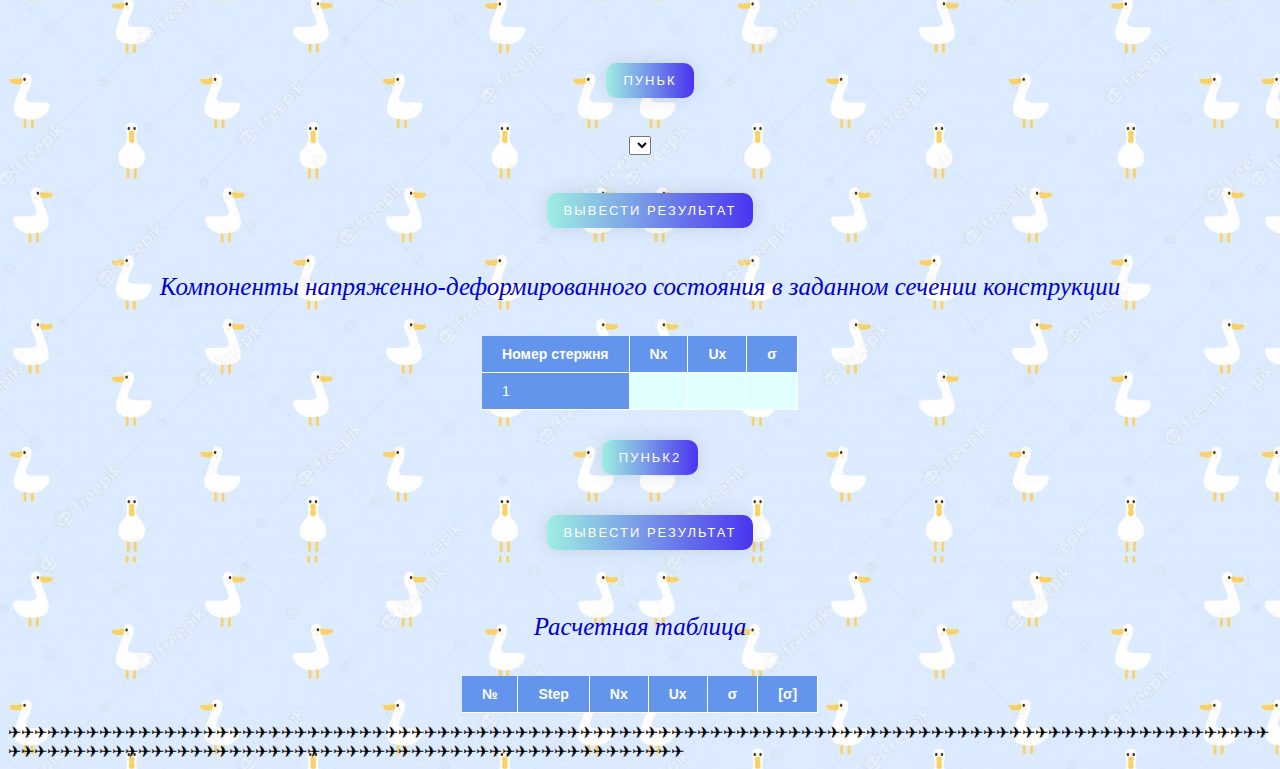
==== commit c18030e2: "Изменен код для обработки события ввода, нагрузки на стержни добавляются автоматически после добавле" ====
--- a/index.html
+++ b/index.html
@@ -52,9 +52,9 @@
 
 <!--<a style="float: right" href="#" onclick="draw1()" ><img style="border-radius: 50%" src="https://sun9-11.userapi.com/impg/N88B3oEP-q1AVFyI5JgyHSLMvy7et1LLKk_t1Q/YHTCQ0V1bmI.jpg?size=2162x2160&quality=96&sign=91aea2d51aaf404e2b4f71d2eb44eea8&type=album" alt="Утка" width="210px" height="210px"></a>-->
 <div align="center">
-    <a href="javascript://" onclick="inputForces()" class="gradient-button">🛩Ввести нагрузки</a>
-    <a href="javascript://" class="gradient-button" onclick="f1()">Сохранить нагрузки🛩</a>
-    <p style="color: mediumblue; padding-bottom: 10px; font-size: 25px; font-style: oblique" >Распределенные нагрузки</p>
+<!--    <a href="javascript://" onclick="inputForces()" class="gradient-button">🛩Ввести нагрузки</a>-->
+<!--    <a href="javascript://" class="gradient-button" onclick="f1()">Сохранить нагрузки🛩</a>-->
+    <p  style="color: mediumblue; padding-bottom: 10px; font-size: 25px; font-style: oblique" >Распределенные нагрузки</p>
     <table id="table2" class="qw" style="margin: 10px auto">
         <thead>
         <tr>
@@ -67,6 +67,7 @@
         </tbody>
     </table>
 </div>
+
 <!--<a href="#" style="float: right;" onclick="createTable('table2', 'table3')" class="gradient-button">Создать таблицы</a>-->
 <br>
 <br>
@@ -224,8 +225,8 @@
 <!--</div>-->
 <!--<button onclick="Calculation()">Вывести результат</button>-->
 <div align="center">
-<a href="javascript://" class="gradient-button" onclick="Calculation()">Вывести результат</a>
-<p style="color: mediumblue; padding-bottom: 10px; font-size: 25px; font-style: oblique" >Компоненты напряженно-деформированного состояния в заданном сечении конструкции</p>
+<a href="#K" class="gradient-button" onclick="Calculation()">Вывести результат</a>
+<p id="K" style="color: mediumblue; padding-bottom: 10px; font-size: 25px; font-style: oblique" >Компоненты напряженно-деформированного состояния в заданном сечении конструкции</p>
 </div>
     <div id="calculate" align="center">
     <table style="margin: 10px auto">
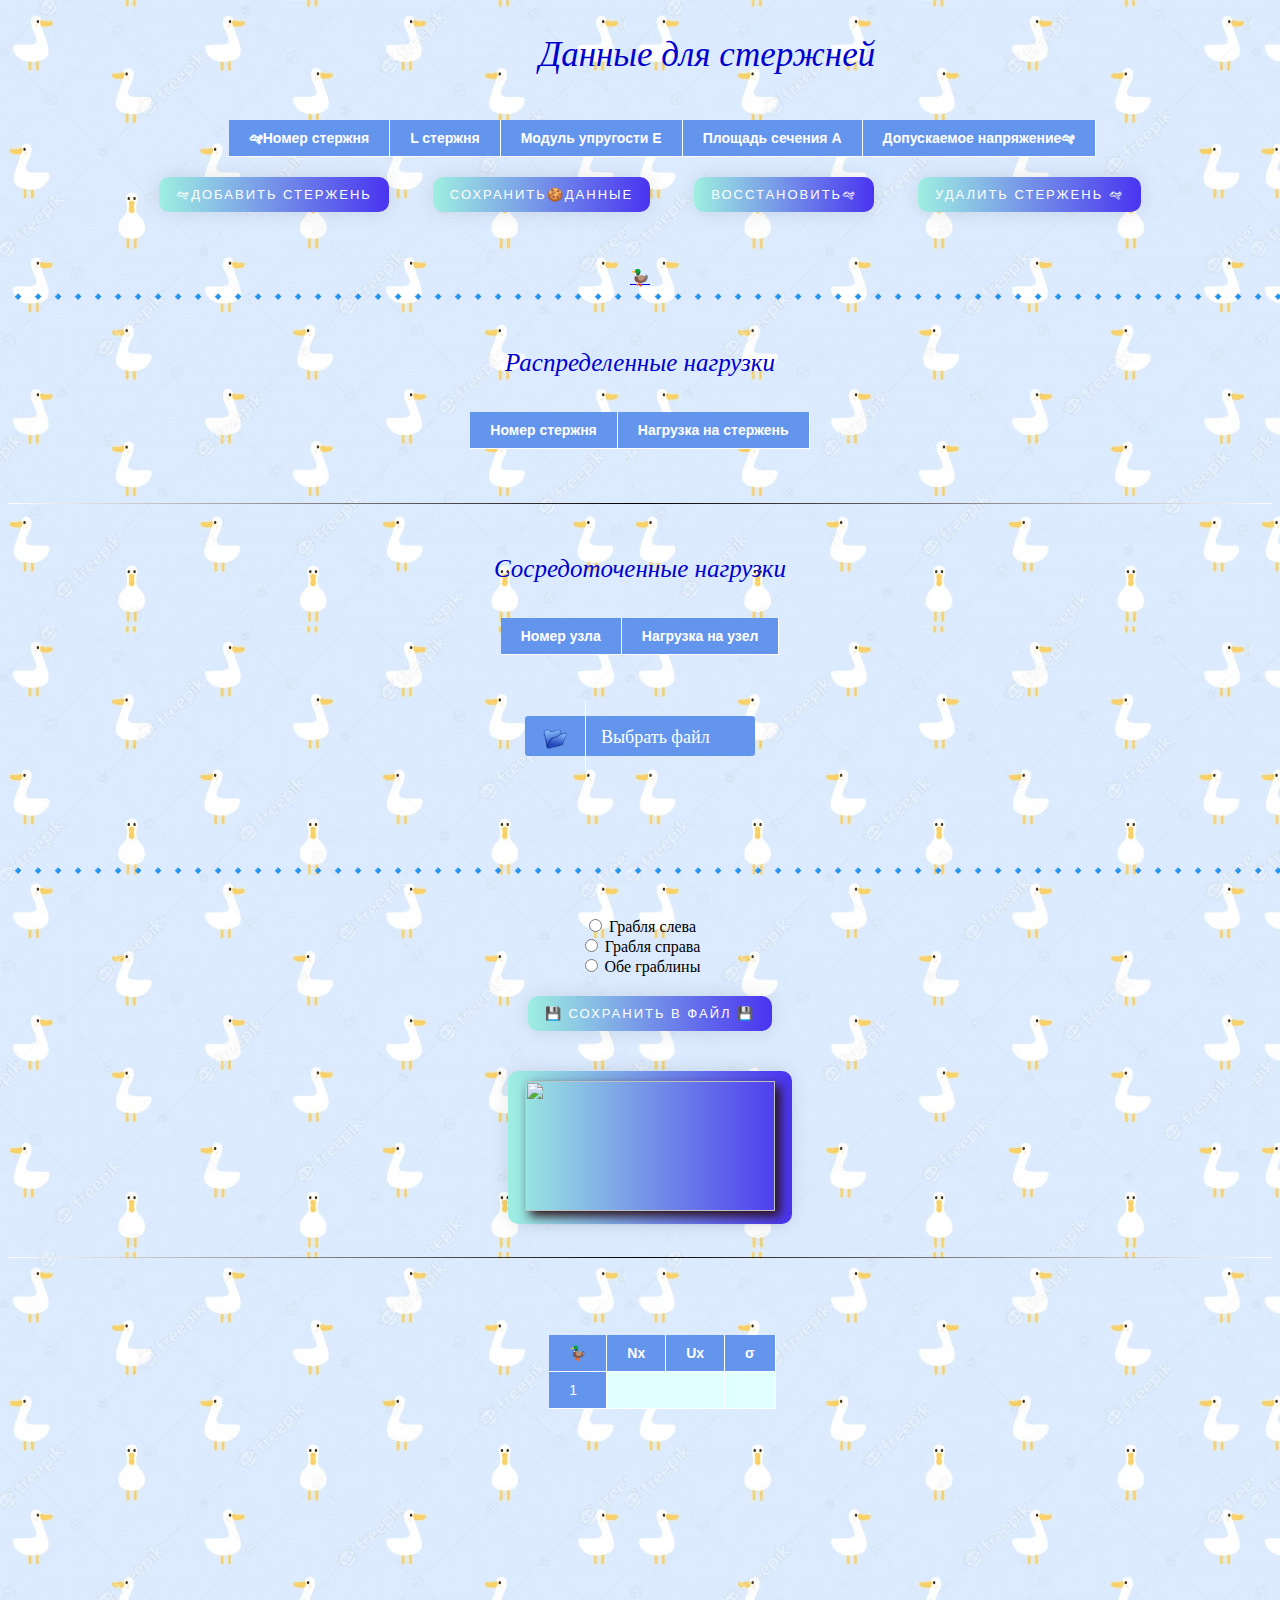
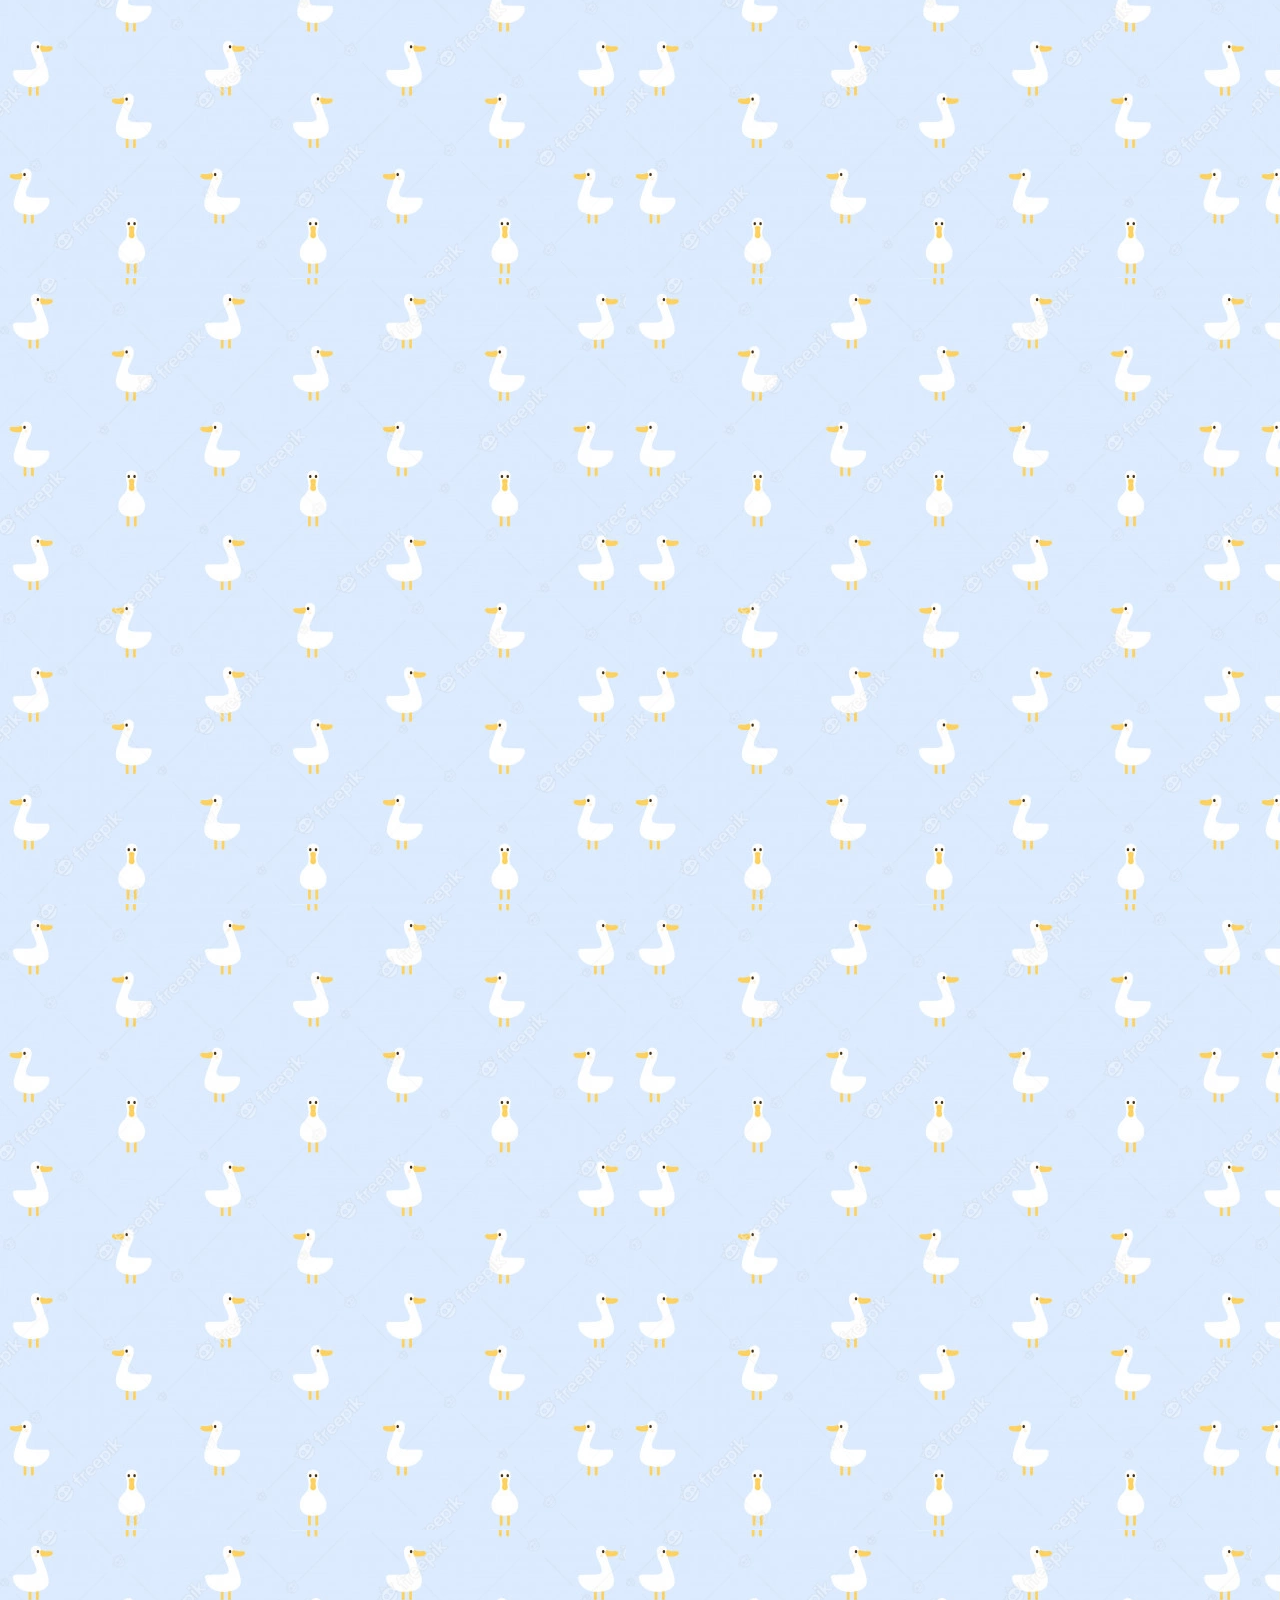
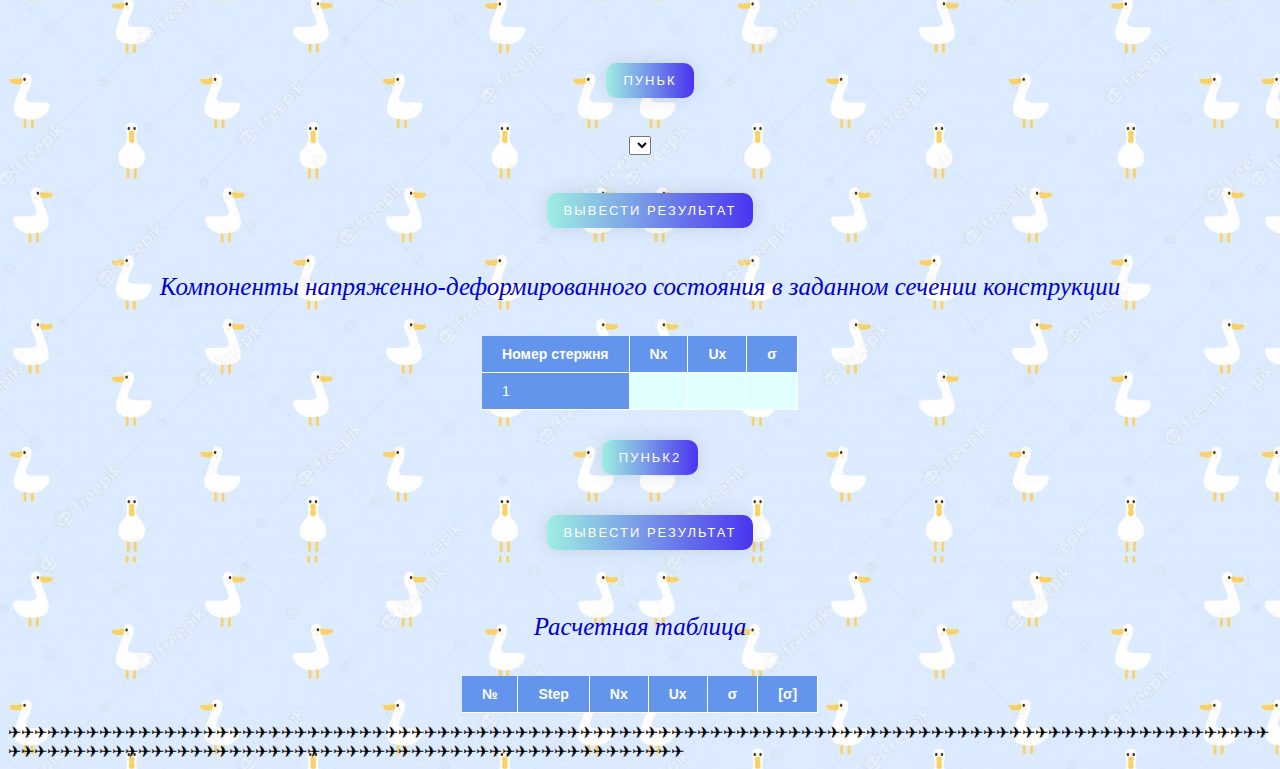
==== commit d2b536a4: "Возвращены куки" ====
--- a/index.html
+++ b/index.html
@@ -32,6 +32,8 @@
 
 <div align="center">
     <a id="addrow" href="javascript://" onclick="AddRow()" class="gradient-button">🛩Добавить стержень</a>
+    <a href="javascript://" class="gradient-button" onclick="f1()">Сохранить🍪данные</a>
+    <a href="javascript://" class="gradient-button" onclick="Getter()">Восстановить🛩</a>
     <a href="javascript://" onclick="DeleteRow()" class="gradient-button">Удалить стержень 🛩</a>
 </div>
 <br>
@@ -53,7 +55,6 @@
 <!--<a style="float: right" href="#" onclick="draw1()" ><img style="border-radius: 50%" src="https://sun9-11.userapi.com/impg/N88B3oEP-q1AVFyI5JgyHSLMvy7et1LLKk_t1Q/YHTCQ0V1bmI.jpg?size=2162x2160&quality=96&sign=91aea2d51aaf404e2b4f71d2eb44eea8&type=album" alt="Утка" width="210px" height="210px"></a>-->
 <div align="center">
 <!--    <a href="javascript://" onclick="inputForces()" class="gradient-button">🛩Ввести нагрузки</a>-->
-<!--    <a href="javascript://" class="gradient-button" onclick="f1()">Сохранить нагрузки🛩</a>-->
     <p  style="color: mediumblue; padding-bottom: 10px; font-size: 25px; font-style: oblique" >Распределенные нагрузки</p>
     <table id="table2" class="qw" style="margin: 10px auto">
         <thead>
@@ -135,11 +136,11 @@
 
 
 <div id="radio" align="center">
-    <input class="rd" name="r1" type="radio" value="5"> Грабля слева
+    <input onclick="fun1()" class="rd" name="r1" type="radio" value="5"> Грабля слева
     <br>
-    <input class="rd" name="r1" type="radio" value="13"> Грабля справа
+    <input onclick="fun1()" class="rd" name="r1" type="radio" value="13"> Грабля справа
     <br>
-    <input class="rd" name="r1" type="radio" value="53"> Обе граблины
+    <input onclick="fun1()" class="rd" name="r1" type="radio" value="53"> Обе граблины
     <br>
 </div>
 <div id="link" align="center">
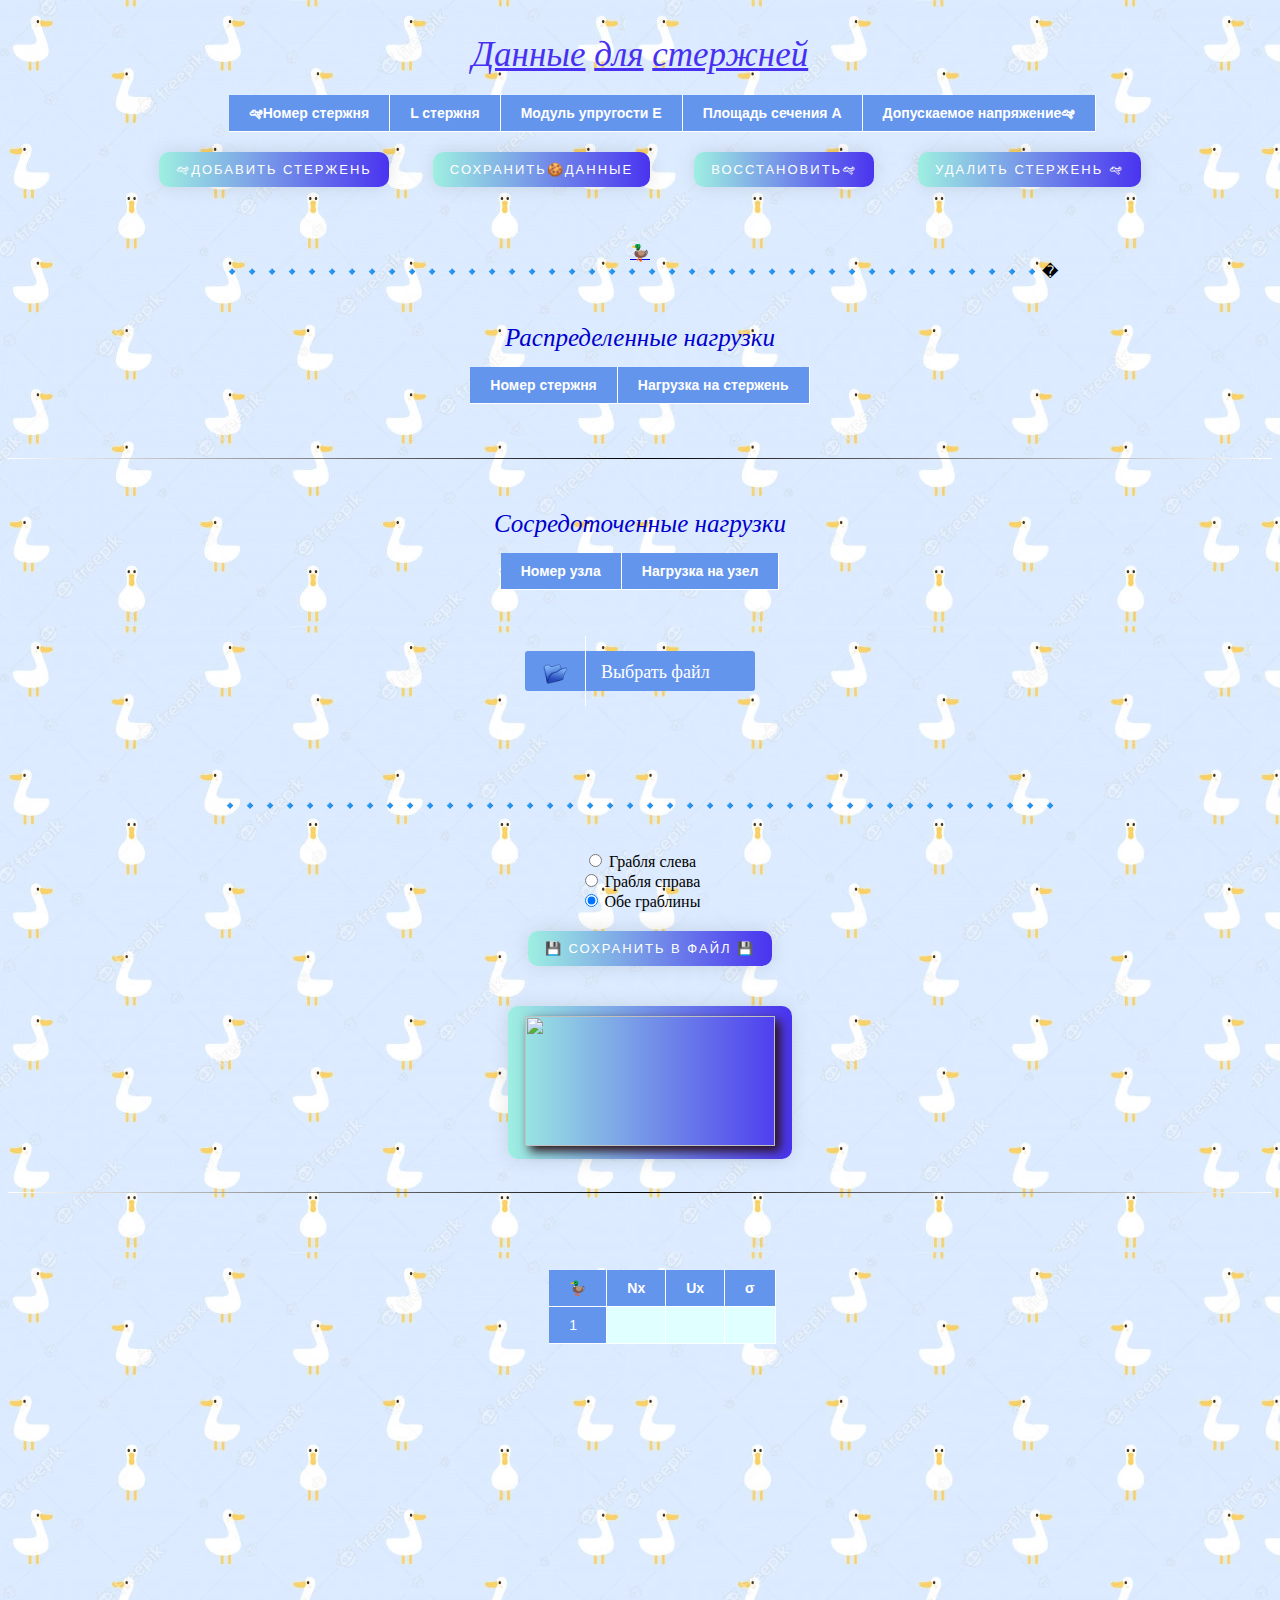
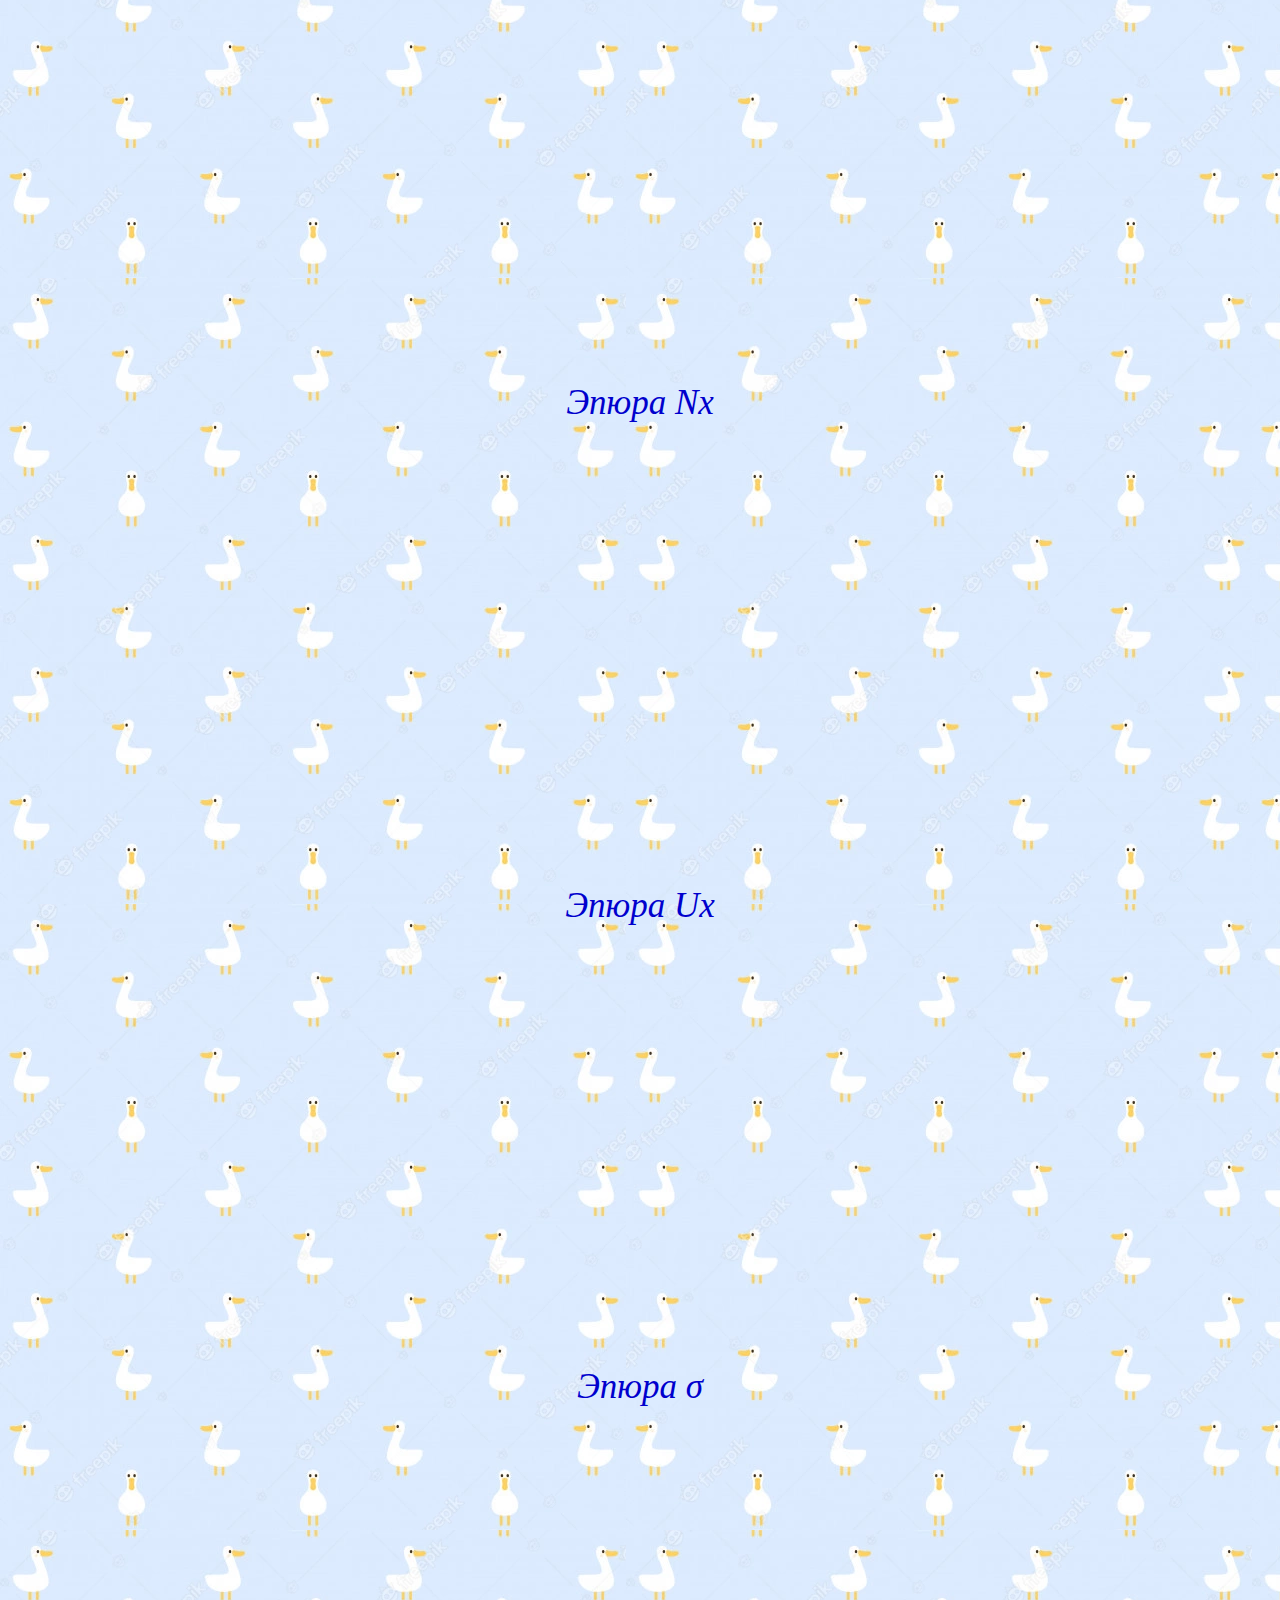
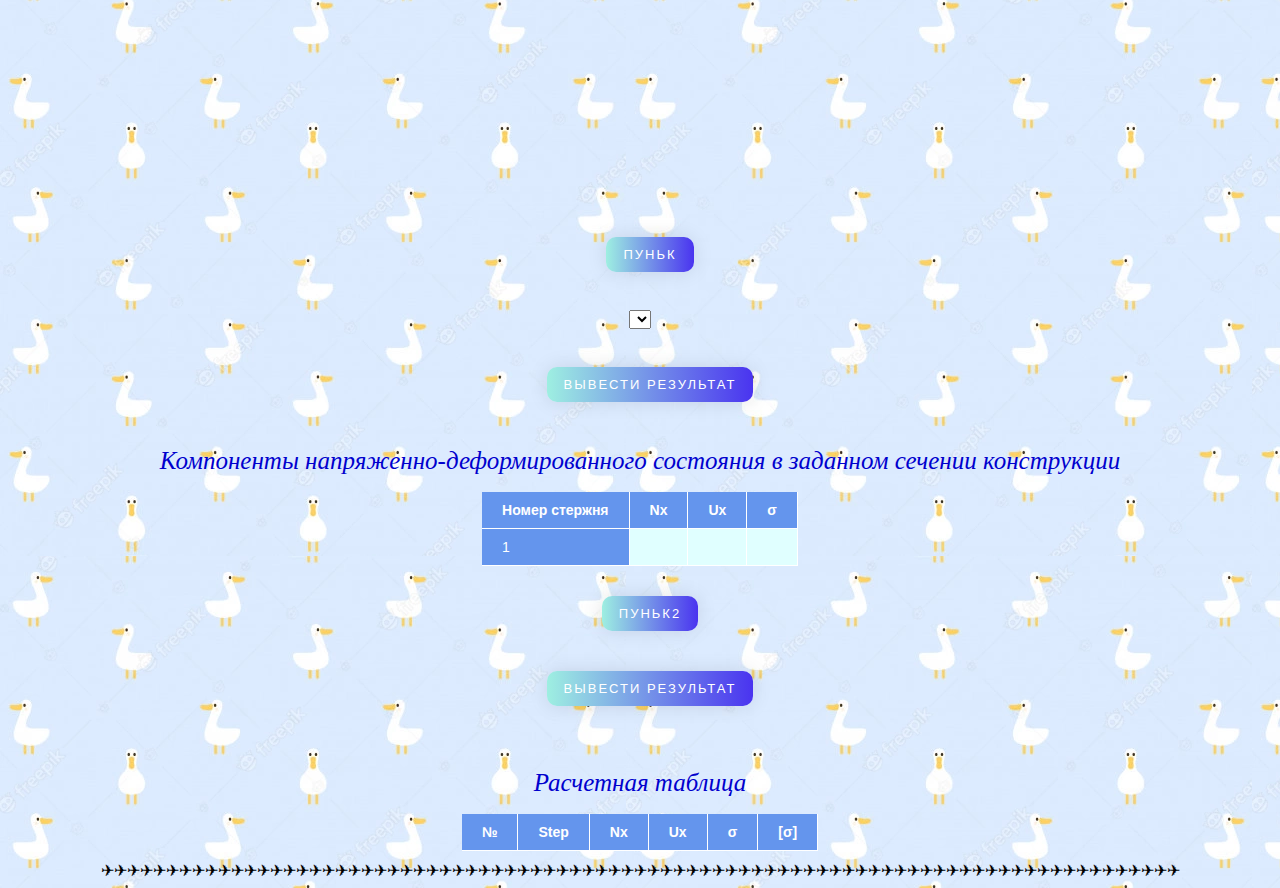
==== commit 2e5f8d0c: "Выравнивание названия эпюр по центру, изменение положения названий таблиц и добавление пасхалок" ====
--- a/index.html
+++ b/index.html
@@ -11,8 +11,8 @@
 
 <body id="parentDiv">
 <!--<blockquote><p id="rules"><strong style="color: black">Проект</strong></p></blockquote>-->
-<p style="color: mediumblue; padding-bottom: 10px; padding-left: 42%; font-size: 35px; font-style: oblique" >Данные для стержней</p>
 <div  id="tbl" align="center">
+    <p style="color: mediumblue; padding-bottom: 5px; margin-bottom: 1px; font-size: 35px; font-style: oblique" ><a style="color: #4830F0" onclick="alert('Немного милоты:)')" target="_blank" href="https://www.pinterest.ru/pin/644366659193959333/">Данные</a> <a style="color: #4830F0" href="worship.png" onclick="alert('Как завещали древние мудрецы - \'нервы сдали, и ты сдашь\'')" target="_blank">для</a> <a id="krya" onclick="new Audio('kryakane-utki-27148.mp3').play()" style="color: #4830F0" target="_blank" href="https://drive.google.com/drive/folders/1S-furC8H2_dhQ5LcTE6INvYnf2x6pnyJ?usp=sharing">стержней</a> </p>
     <table id="mytbl" class="qw">
         <thead>
         <tr>
@@ -43,7 +43,19 @@
 </div>
 <div align="center">
     <script>
-        document.write("🔹🔹🔹🔹🔹🔹🔹🔹🔹🔹🔹🔹🔹🔹🔹🔹🔹🔹🔹🔹🔹🔹🔹🔹🔹🔹🔹🔹🔹🔹🔹🔹🔹🔹🔹🔹🔹🔹🔹🔹🔹🔹🔹🔹🔹🔹🔹🔹🔹🔹🔹🔹🔹🔹🔹🔹🔹🔹🔹🔹🔹🔹🔹🔹🔹🔹🔹🔹🔹🔹🔹🔹")
+        let widthScreen1 = document.documentElement.clientWidth;
+        let amount1 = widthScreen1/15; // получаем влезаемое кол-во смайликов
+        let emoji1 = "🔹";
+        let soutemoji1 = "";
+        for(let i = 0; i < amount1; i++) {
+            emoji1+="🔹";
+        }
+        //alert(amount);
+        //alert(emoji.length);
+        soutemoji1 = emoji1.slice(0, amount1-2);
+        //alert(soutemoji.length);
+        document.write(soutemoji1);
+        //document.write("🔹🔹🔹🔹🔹🔹🔹🔹🔹🔹🔹🔹🔹🔹🔹🔹🔹🔹🔹🔹🔹🔹🔹🔹🔹🔹🔹🔹🔹🔹🔹🔹🔹🔹🔹🔹🔹🔹🔹🔹🔹🔹🔹🔹🔹🔹🔹🔹🔹🔹🔹🔹🔹🔹🔹🔹🔹🔹🔹🔹🔹🔹🔹🔹🔹🔹🔹🔹🔹🔹🔹🔹")
     </script>
 </div>
 
@@ -55,7 +67,7 @@
 <!--<a style="float: right" href="#" onclick="draw1()" ><img style="border-radius: 50%" src="https://sun9-11.userapi.com/impg/N88B3oEP-q1AVFyI5JgyHSLMvy7et1LLKk_t1Q/YHTCQ0V1bmI.jpg?size=2162x2160&quality=96&sign=91aea2d51aaf404e2b4f71d2eb44eea8&type=album" alt="Утка" width="210px" height="210px"></a>-->
 <div align="center">
 <!--    <a href="javascript://" onclick="inputForces()" class="gradient-button">🛩Ввести нагрузки</a>-->
-    <p  style="color: mediumblue; padding-bottom: 10px; font-size: 25px; font-style: oblique" >Распределенные нагрузки</p>
+    <p  style="color: mediumblue; padding-bottom: 5px; margin-bottom: 1px; font-size: 25px; font-style: oblique" >Распределенные нагрузки</p>
     <table id="table2" class="qw" style="margin: 10px auto">
         <thead>
         <tr>
@@ -72,10 +84,10 @@
 <!--<a href="#" style="float: right;" onclick="createTable('table2', 'table3')" class="gradient-button">Создать таблицы</a>-->
 <br>
 <br>
-<hr>
-<br>
-<div align="center">
-<p style="color: mediumblue; padding-bottom: 10px; font-size: 25px; font-style: oblique" >Сосредоточенные нагрузки</p>
+<hr style="color: #4830F0">
+<br>
+<div align="center">
+<p style="color: mediumblue; padding-bottom: 5px;margin-bottom: 1px; font-size: 25px; font-style: oblique" >Сосредоточенные нагрузки</p>
 <table id="table3" class="qw" style="margin: 10px auto">
     <thead>
     <tr>
@@ -97,6 +109,7 @@
         <span class="input__file-button-text">Выбрать файл</span>
     </label>
 </div>
+
 <!--<button onclick="createTable('table2', 'table3')">Создать таблицы</button>-->
 <!--<a href="#" onclick="createTable('table2', 'table3')" class="gradient-button">Создать таблицы</a>-->
 <br>
@@ -106,34 +119,22 @@
 <br>
 <div align="center">
     <script>
-        document.write("🔹🔹🔹🔹🔹🔹🔹🔹🔹🔹🔹🔹🔹🔹🔹🔹🔹🔹🔹🔹🔹🔹🔹🔹🔹🔹🔹🔹🔹🔹🔹🔹🔹🔹🔹🔹🔹🔹🔹🔹🔹🔹🔹🔹🔹🔹🔹🔹🔹🔹🔹🔹🔹🔹🔹🔹🔹🔹🔹🔹🔹🔹🔹🔹🔹🔹🔹🔹🔹🔹🔹🔹")
+        let widthScreen = document.documentElement.clientWidth;
+        let amount = widthScreen/15; // получаем влезаемое кол-во смайликов
+        let emoji = "🔹";
+        let soutemoji = "";
+        for(let i = 0; i < amount; i++) {
+            emoji+="🔹";
+        }
+        //alert(amount);
+        //alert(emoji.length);
+        soutemoji = emoji.slice(0, amount-1);
+        //alert(soutemoji.length);
+        document.write(soutemoji);
     </script>
 </div>
 <br>
 <br>
-<!--<a href="#" onclick="draw1()"style="margin-left: 800px"  class="gradient-button">Отрисовка</a>-->
-
-<!--<form id="choose_rake" action="#" method="POST" novalidate style="margin-left: 700px">-->
-<!--    <p style="color: blue; font-size: 26px;"><strong>Выберите тип заделок: </strong> </p>-->
-<!--    <div style="background-color: cornflowerblue" id="radiobtn">-->
-<!--        <input type="radio" id="left_rake"-->
-<!--               name="rake" value="left rake">-->
-<!--        <label style="font-size: 22px; color: black" for="left_rake">1 грабля слева</label>-->
-<!--        <br>-->
-<!--        <input type="radio" id="right_rake"-->
-<!--               name="rake" value="right rake">-->
-<!--        <label style="font-size: 22px; color: black" for="right_rake">1 грабля справа</label>-->
-<!--        <br>-->
-<!--        <input type="radio" id="two_rake"-->
-<!--               name="rake" value="both rake">-->
-<!--        <label style="font-size: 22px; color: black" for="two_rake">2 грабли</label>-->
-<!--    </div>-->
-<!--    <div>-->
-<!--        <button style="margin-top: 10px" class="button" type="submit">Выбрать</button>-->
-<!--    </div>-->
-<!--</form>-->
-
-
 
 <div id="radio" align="center">
     <input onclick="fun1()" class="rd" name="r1" type="radio" value="5"> Грабля слева
@@ -143,6 +144,7 @@
     <input onclick="fun1()" class="rd" name="r1" type="radio" value="53"> Обе граблины
     <br>
 </div>
+
 <div id="link" align="center">
     <a class="gradient-button" id="lnk" onclick="Save()">&#128190; Сохранить в файл &#128190;</a>
 </div>
@@ -185,22 +187,24 @@
 <!--<button onclick="Processor()">Процессор</button>-->
 <div align="center">
     <canvas id="ochko" width="1900" height="600">
-
     </canvas>
 </div>
 
 <div align="center">
+    <p style="color: mediumblue; padding-bottom: 5px; margin-bottom: 1px; font-size: 35px; font-style: oblique">Эпюра Nx</p>
     <canvas id="nx" width="1900" height="400">
 
     </canvas>
 </div>
 <br>
 <div align="center">
+    <p style="color: mediumblue; padding-bottom: 1px; margin-bottom: 1px; font-size: 35px; font-style: oblique">Эпюра Ux</p>
     <canvas id="ux" width="1900" height="400">
 
     </canvas>
 </div>
 <div align="center">
+    <p style="color: mediumblue; padding-bottom: 5px; margin-bottom: 1px; font-size: 35px; font-style: oblique">Эпюра σ</p>
     <canvas id="sigma" width="1900" height="400">
 
     </canvas>
@@ -226,8 +230,8 @@
 <!--</div>-->
 <!--<button onclick="Calculation()">Вывести результат</button>-->
 <div align="center">
-<a href="#K" class="gradient-button" onclick="Calculation()">Вывести результат</a>
-<p id="K" style="color: mediumblue; padding-bottom: 10px; font-size: 25px; font-style: oblique" >Компоненты напряженно-деформированного состояния в заданном сечении конструкции</p>
+<a href="javascript://" class="gradient-button" onclick="Calculation()">Вывести результат</a>
+<p id="K" style="color: mediumblue; padding-bottom: 7px;margin-bottom: 1px; font-size: 25px; font-style: oblique" >Компоненты напряженно-деформированного состояния в заданном сечении конструкции</p>
 </div>
     <div id="calculate" align="center">
     <table style="margin: 10px auto">
@@ -266,7 +270,7 @@
 
 </div>
 <div align="center">
-<p id="resultTable" style="color: mediumblue; padding-bottom: 10px; font-size: 25px; font-style: oblique" >Расчетная таблица</p>
+<p id="resultTable" style="color: mediumblue; padding-bottom: 7px;margin-bottom: 1px; font-size: 25px; font-style: oblique" >Расчетная таблица</p>
 <table style="margin: 10px auto">
     <thead>
     <tr>
@@ -310,8 +314,22 @@
 <img id="arrF" src="LUPA.png" style="display: none">
 <img id="arrQL" src="PUPA_LEFT.png" style="display: none">
 <img id="arrFL" src="LUPA_LEFT.png" style="display: none">
+<div align="center">
 <script>
-    document.write("✈✈✈✈✈✈✈✈✈✈✈✈✈✈✈✈✈✈✈✈✈✈✈✈✈✈✈✈✈✈✈✈✈✈✈✈✈✈✈✈✈✈✈✈✈✈✈✈✈✈✈✈✈✈✈✈✈✈✈✈✈✈✈✈✈✈✈✈✈✈✈✈✈✈✈✈✈✈✈✈✈✈✈✈✈✈✈✈✈✈✈✈✈✈✈✈✈✈✈✈✈✈✈✈✈✈✈✈✈✈✈✈✈✈✈✈✈✈✈✈✈✈✈✈✈✈✈✈✈✈✈✈✈✈✈✈✈✈✈✈✈✈✈✈✈✈✈✈✈")
+    let widthScreen3 = document.documentElement.clientWidth;
+    let amount3 = widthScreen3/15; // получаем влезаемое кол-во смайликов
+    let emoji3 = "✈";
+    let soutemoji3 = "";
+    for(let i = 0; i < amount3; i++) {
+        emoji3+="✈";
+    }
+    //alert(amount);
+    //alert(emoji.length);
+    soutemoji3 = emoji3.slice(0, amount3-2);
+    //alert(soutemoji.length);
+    document.write(soutemoji3);
+    //document.write("✈✈✈✈✈✈✈✈✈✈✈✈✈✈✈✈✈✈✈✈✈✈✈✈✈✈✈✈✈✈✈✈✈✈✈✈✈✈✈✈✈✈✈✈✈✈✈✈✈✈✈✈✈✈✈✈✈✈✈✈✈✈✈✈✈✈✈✈✈✈✈✈✈✈✈✈✈✈✈✈✈✈✈✈✈✈✈✈✈✈✈✈✈✈✈✈✈✈✈✈✈✈✈✈✈✈✈✈✈✈✈✈✈✈✈✈✈✈✈✈✈✈✈✈✈✈✈✈✈✈✈✈✈✈✈✈✈✈✈✈✈✈✈✈✈✈✈✈✈")
 </script>
+</div>
 </body>
 </html>
